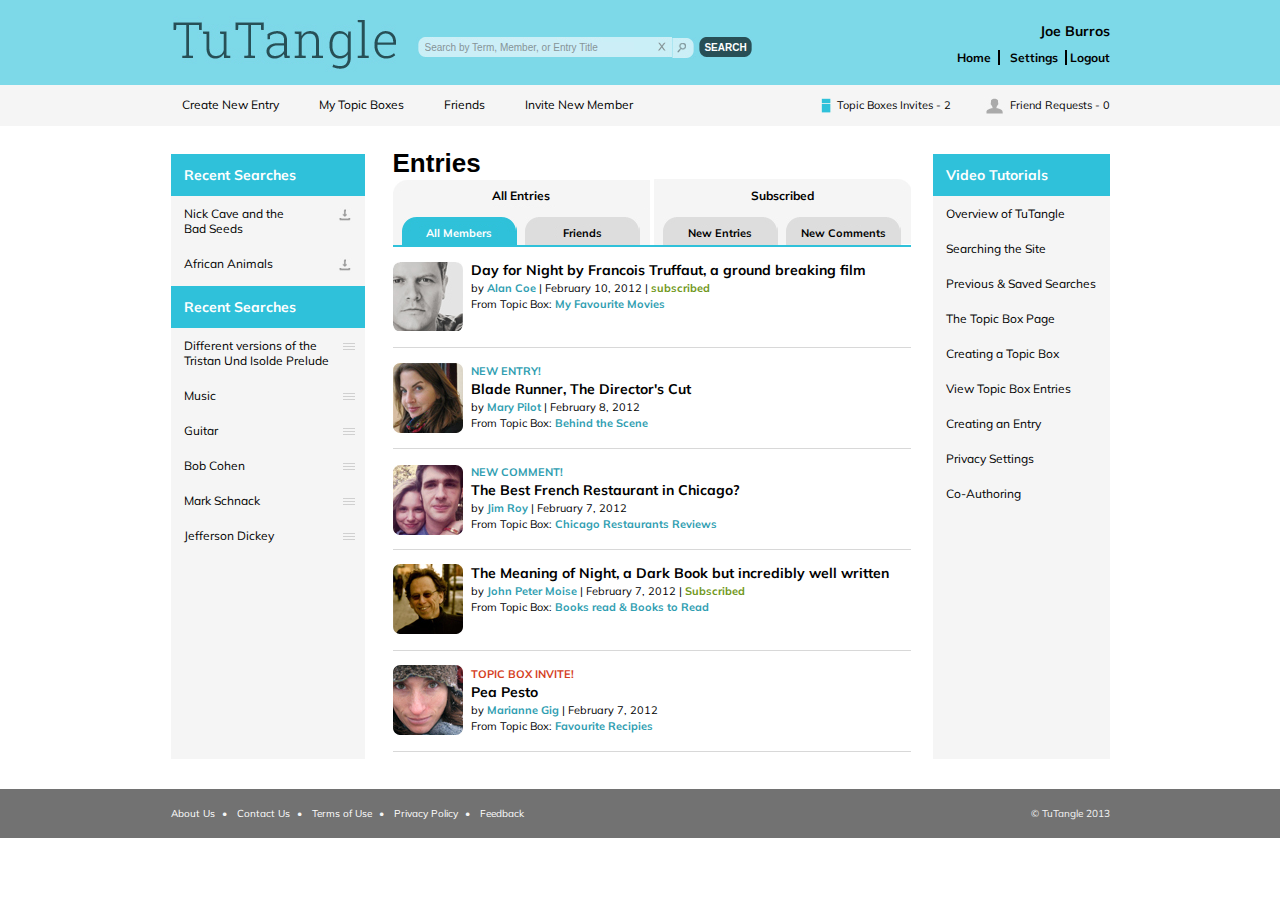
==== design/Design-Assignment-1-1A-home-search-responsive/index.html @ c2edb6c9 "design-assignment-responsive" ====
<!DOCTYPE html>
<html lang="en">

<head>
    <meta http-equiv="Content-Type" content="text/html; charset=utf-8">
    <meta name="viewport" content="width=device-width, initial-scale=1.0">
    <title>Tutangle</title>

    <link rel="stylesheet" href="./css/reset.css">
    <link rel="stylesheet" href="./css/layout.css">
    <link rel="stylesheet" href="./css/styles.css">
    <link rel="stylesheet" href="./css/media.css">
    <link href="https://fonts.googleapis.com/css2?family=Mulish:wght@500&display=swap" rel="stylesheet">
</head>

<body>
    <div class="whole-wrapper">
        <div class="header-wrapper">
            <div class="container clearfix">
                <div class="logo-wrapper float-left clearfix">
                    <div class="float-left">
                        <a href="#" title="TuTangle"><img src="https://szan71.github.io/Leapfrog-Assignments/design/TuTangle%20Homepage%20Design/images/TuTangle-logo.png" alt=""></a>
                    </div>
                    <div class="search-wrapper float-right">
                        <input type="text" value="Search by Term, Member, or Entry Title">
                        <span class="cross_button_clickable">
                          <a href=""><img src="https://szan71.github.io/Leapfrog-Assignments/design/TuTangle%20Homepage%20Design/images/cross_button.png" alt=""></a>
                      </span>
                        <span class="search_button_clickable">
                            <a href=""><img src="https://szan71.github.io/Leapfrog-Assignments/design/TuTangle%20Homepage%20Design/images/Search-icon.png" alt=""></a>
                        </span>

                        <button>SEARCH</button>
                    </div>
                </div>
                <div class="float-right user-nav-info">
                    <div class="username">
                        <h2>Joe Burros</h2>
                    </div>
                    <ul>
                        <li><a href="#" title="Home">Home</a></li>
                        <li><a href="#" title="Settings">Settings</a></li>
                        <li><a href="#" title="Logout">Logout</a></li>
                    </ul>
                </div>
            </div>
        </div>

        <div class="navbar">
            <div class="container clearfix">
                <ul class="user-options float-left">
                    <li><a href="#" title="Create New Entry">Create New Entry</a></li>
                    <li><a href="#" title="My Topic Boxes">My Topic Boxes</a></li>
                    <li><a href="#" title="Friends">Friends</a></li>
                    <li><a href="#" title="Invite New Member">Invite New Member</a></li>
                </ul>

                <ul class="float-right user-notification">
                    <li>
                        <img src="https://szan71.github.io/Leapfrog-Assignments/design/TuTangle%20Homepage%20Design/images/Topic-box.png" alt=""><span>Topic Boxes Invites - 2</span>
                    </li>
                    <li>
                        <img src="https://szan71.github.io/Leapfrog-Assignments/design/TuTangle%20Homepage%20Design/images/Friend-request.png" alt=""><span>Friend Requests - 0</span>
                    </li>
                </ul>
            </div>
        </div>

        <div class="body-wrapper container clearfix">
            <div class="float-left clearfix">
                <div class="sidebar float-left">
                    <div class="recent-search">
                        <div class="list-heading">
                            <h2>Recent Searches</h2>
                        </div>
                        <ul>
                            <li class="clearfix">
                                <span class="float-left"><a href="#" title="Nick Cave">Nick Cave and the <br>
                    Bad Seeds</a></span>
                                <span class="float-right">
                  <a href="#"><img src="https://szan71.github.io/Leapfrog-Assignments/design/TuTangle%20Homepage%20Design/images/download-icon.png" alt=""></a>
                </span>
                            </li>
                            <li class="clearfix">
                                <span class="float-left"><a href="#" title="African Animals">African Animals</a></span>
                                <span class="float-right">
                  <a href="#"><img src="https://szan71.github.io/Leapfrog-Assignments/design/TuTangle%20Homepage%20Design/images/download-icon.png" alt=""></a>
                </span>
                            </li>
                        </ul>
                        <div class="list-heading">
                            <div class="sidebar-container">
                                <h2>Recent Searches</h2>
                            </div>
                        </div>
                        <ul class="sidebar-container">
                            <li class="clearfix">
                                <span class="float-left">
                  <a href="#" title="Different Versions">Different versions of the Tristan Und Isolde Prelude</a>
                </span>
                                <span class="float-right">
                  <img src="https://szan71.github.io/Leapfrog-Assignments/design/TuTangle%20Homepage%20Design/images/indexer.png" alt="">
                </span>
                            </li>
                            <li class="clearfix">
                                <span class="float-left">
                  <a href="#" title="Music">Music</a>
                </span>
                                <span class="float-right">
                  <img src="https://szan71.github.io/Leapfrog-Assignments/design/TuTangle%20Homepage%20Design/images/indexer.png" alt="">
                </span>
                            </li>
                            <li class="clearfix">
                                <span class="float-left">
                  <a href="#" title="Guitar">Guitar</a>
                </span>
                                <span class="float-right">
                  <img src="https://szan71.github.io/Leapfrog-Assignments/design/TuTangle%20Homepage%20Design/images/indexer.png" alt="">
                </span>
                            </li>
                            <li class="clearfix">
                                <span class="float-left">
                  <a href="#" title="Bob Cohen">Bob Cohen</a>
                </span>
                                <span class="float-right">
                  <img src="https://szan71.github.io/Leapfrog-Assignments/design/TuTangle%20Homepage%20Design/images/indexer.png" alt="">
                </span>
                            </li>
                            <li class="clearfix">
                                <span class="float-left">
                  <a href="#" title="Mark Schnack">Mark Schnack</a>
                </span>
                                <span class="float-right">
                  <img src="https://szan71.github.io/Leapfrog-Assignments/design/TuTangle%20Homepage%20Design/images/indexer.png" alt="">
                </span>
                            </li>
                            <li class="clearfix">
                                <span class="float-left">
                  <a href="#" title="Jefferson Dickey">Jefferson Dickey</a>
                </span>
                                <span class="float-right">
                  <img src="https://szan71.github.io/Leapfrog-Assignments/design/TuTangle%20Homepage%20Design/images/indexer.png" alt="">
                </span>
                            </li>
                        </ul>
                    </div>
                </div>

                <div class="main-content float-right">
                    <h1>Entries</h1>
                    <div class="entries">
                        <div class="entries-nav clearfix">
                            <div class="left-nav entries-nav-items float-left">
                                <div class="heading">
                                    <h5>All Entries</h5>
                                </div>
                                <div class="nav-link-container clearfix">
                                    <div class="active nav-link float-left">
                                        <div><a href="#" title="All Members">All Members</a></div>
                                    </div>
                                    <div class="nav-link float-right">
                                        <div><a href="#" title="Friends">Friends</a></div>
                                    </div>
                                </div>
                            </div>
                            <div class="right-nav entries-nav-items float-right">
                                <div class="heading">
                                    <h5>Subscribed</h5>
                                </div>
                                <div class="nav-link-container clearfix">
                                    <div class="nav-link float-left">
                                        <div><a href="#" title="New Entries">New Entries</a></div>
                                    </div>
                                    <div class="nav-link float-right">
                                        <div><a href="#" title="New Comments">New Comments</a></div>
                                    </div>
                                </div>
                            </div>
                        </div>
                    </div>

                    <div class="posts">
                        <div class="post clearfix">
                            <div class="float-left">
                                <img src="https://szan71.github.io/Leapfrog-Assignments/design/TuTangle%20Homepage%20Design/images/Alan_Coe.png" alt="">
                            </div>
                            <div class="float-left">
                                <h2>
                                    <a href="#" title="Day for Night">
                              Day for Night by Francois Truffaut, a ground breaking film
                            </a>
                                </h2>
                                <p>
                                    by <a href="#" title="Alan Coe"><span class="blue link">Alan Coe</span></a> | February 10, 2012 | <span class="green">subscribed</span>
                                </p>
                                <p>
                                    From Topic Box:
                                    <a href="#" title="My Favourite Movies"><span class="blue link">My Favourite Movies</span></a>
                                </p>
                            </div>
                        </div>

                        <div class="post clearfix">
                            <div class="float-left">
                                <img src="https://szan71.github.io/Leapfrog-Assignments/design/TuTangle%20Homepage%20Design/images/Mary_Pilot.png" alt="">
                            </div>
                            <div class="float-left">
                                <p class="blue">NEW ENTRY!</p>
                                <h2>
                                    <a href="#" title="Blade Runner">
                              Blade Runner, The Director's Cut
                            </a>
                                </h2>
                                <p>
                                    by <a href="#" title="Mary Pilot"><span class="blue link">Mary Pilot</span></a> | February 8, 2012
                                </p>
                                <p>
                                    From Topic Box:
                                    <a href="#" title="Behind the scene"><span class="blue link">Behind the Scene</span></a>
                                </p>
                            </div>
                        </div>

                        <div class="post clearfix">
                            <div class="float-left">
                                <img src="https://szan71.github.io/Leapfrog-Assignments/design/TuTangle%20Homepage%20Design/images/Jim_Roy.png" alt="">
                            </div>
                            <div class="float-left">
                                <p class="blue">NEW COMMENT!</p>
                                <h2>
                                    <a href="#" title="The best french restaurant">
                              The Best French Restaurant in Chicago?
                            </a>
                                </h2>
                                <p>
                                    by <a href="#" title="Jim Roy"><span class="blue link">Jim Roy</span></a> | February 7, 2012
                                </p>
                                <p>
                                    From Topic Box:
                                    <a href="#" title="Chicago Restaurant Reviews"><span class="blue link">Chicago Restaurants
                                Reviews</span></a>
                                </p>
                            </div>
                        </div>

                        <div class="post clearfix">
                            <div class="float-left">
                                <img src="https://szan71.github.io/Leapfrog-Assignments/design/TuTangle%20Homepage%20Design/images/John-Peter-Moise.png" alt="">
                            </div>
                            <div class="float-left">
                                <h2>
                                    <a href="#" title="The meaning of night">
                              The Meaning of Night, a Dark Book but incredibly well
                              written
                            </a>
                                </h2>
                                <p>
                                    by <a href="#" title="John Peter Moise"><span class="blue link">John Peter Moise</span></a> | February 7, 2012 |
                                    <span class="green">Subscribed</span>
                                </p>
                                <p>
                                    From Topic Box:
                                    <a href="#" title="Books read and Books to read"><span class="blue link">Books read & Books to
                                Read</span></a>
                                </p>
                            </div>
                        </div>

                        <div class="post clearfix">
                            <div class="float-left">
                                <img src="https://szan71.github.io/Leapfrog-Assignments/design/TuTangle%20Homepage%20Design/images/Marianne_Gig.png" alt="">
                            </div>
                            <div class="float-left">
                                <p class="red">TOPIC BOX INVITE!</p>
                                <h2>
                                    <a href="#" title="Pea Pesto">
                              Pea Pesto
                            </a>
                                </h2>
                                <p>
                                    by <a href="#" title="Marianne Gig"><span class="blue link">Marianne Gig</span></a> | February 7, 2012
                                </p>
                                <p>
                                    From Topic Box:
                                    <a href="#" title="Favourite Recipies"><span class="blue link">Favourite Recipies</span></a>
                                </p>
                            </div>
                        </div>
                    </div>
                </div>
            </div>

            <div class="float-right">
                <div class="right-sidebar">
                    <div class="list-heading">
                        <h2>Video Tutorials</h2>
                    </div>
                    <ul>
                        <li><a href="#" title="Overview of TuTangle">Overview of TuTangle</a></li>
                        <li><a href="#" title="Searching the Site">Searching the Site</a></li>
                        <li><a href="#" title="Previous & Saved Searches">Previous & Saved Searches</a></li>
                        <li><a href="#" title="The Topic Box Page">The Topic Box Page</a></li>
                        <li><a href="#" title="Creating a Topic Box">Creating a Topic Box</a></li>
                        <li><a href="#" title="View Topic Box Entries">View Topic Box Entries</a></li>
                        <li><a href="#" title="Creating an Entry">Creating an Entry</a></li>
                        <li><a href="#" title="Privacy Settings">Privacy Settings</a></li>
                        <li><a href="#" title="Co-Authoring">Co-Authoring</a></li>
                    </ul>
                </div>
            </div>
        </div>

        <div class="footer">
            <div class="container clearfix">
                <div class="float-left">
                    <ul>
                        <li class='link'><a href="#" title="About Us">About Us</a><span class="dots">•</span></li>
                        <li class='link'><a href="#" title="Contact Us">Contact Us</a><span class="dots">•</span></li>
                        <li class='link'><a href="#" title="Terms of Use">Terms of Use</a><span class="dots">•</span></li>
                        <li class='link'><a href="#" title="Privacy Policy">Privacy Policy</a><span class="dots">•</span></li>
                        <li class='link'><a href="#" title="Feedback">Feedback</a></li>
                    </ul>
                </div>
                <div class="float-right">
                    &copy; TuTangle 2013
                </div>
            </div>
        </div>
    </div>
</body>

</html>
---- design/Design-Assignment-1-1A-home-search-responsive/css/layout.css ----
.whole-wrapper {
    min-width: 100%;
}

.container {
    width: 939px;
    margin: 0 auto;
}

.header-wrapper {
    width: 100%;
    height: 85px;
    background-color: #7dd9e8;
    padding: 0;
}

.body-wrapper {
    margin-top: 28px;
}

.sidebar {
    width: 194px;
    height: 605px;
    background-color: #f5f5f5;
}

.sidebar-container {
    width: 197px;
    margin: 0 auto;
}

.main-content {
    width: 518px;
    margin-left: 28px;
}

.right-container {
    width: 518px;
    margin-left: 28px;
}

.right-sidebar {
    height: 605px;
    width: 177px;
    background-color: #f5f5f5;
}

.footer {
    margin-top: 30px;
    background-color: #727272;
    color: #f5f5f5;
    padding: 18px 0px;
}
---- design/Design-Assignment-1-1A-home-search-responsive/css/styles.css ----
.logo-wrapper {
    width: 582px;
}

.logo-wrapper input {
    width: 262px;
    height: 12px;
    padding: 9px;
    border: none;
    background: url('../images/Search-box.png');
    background-repeat: no-repeat;
    background-position: center;
    color: #869497;
    font-size: 10px;
}

.logo-wrapper .search-wrapper {
    margin-top: 32px;
    position: relative;
}

.search_button_clickable {
    position: absolute;
    margin-left: -27px;
    margin-top: 4.5px;
}

.cross_button_clickable {
    position: absolute;
    left: 236px;
    bottom: 3px;
}

.search-wrapper button {
    width: 54px;
    height: 24px;
    font-weight: bold;
    border: none;
    font-size: 10px;
    /* padding: 10px; */
    color: white;
    background: url('https://szan71.github.io/Leapfrog-Assignments/design/TuTangle%20Homepage%20Design/images/Search-button.png');
    background-repeat: no-repeat;
    background-position: center;
}

.search-wrapper button:hover {
    cursor: pointer;
}

.user-nav-info {
    text-align: right;
    padding: 22px 0px;
    font-weight: bold;
    height: 45px;
}

.user-nav-info h4 {
    padding-bottom: 8px;
}

.user-nav-info p {
    margin-top: 4px;
    font-weight: bold;
}

.user-nav-info ul li {
    display: inline-block;
    border-right: 2px solid black;
    padding: 0px 7px;
}

.user-nav-info ul li:last-child {
    border: none;
    padding: 0;
}

.user-nav-info span:hover {
    cursor: pointer;
}

.username {
    padding-bottom: 10px;
}

.navbar {
    background: #f5f5f5;
    padding: 12px 0px;
}

.navbar ul li {
    display: inline-block;
}

.user-options li {
    margin-right: 26px;
    margin-left: 11px;
}

.user-options li:hover {
    cursor: pointer;
}

.navbar .user-notification {
    font-size: 11px;
}

.user-notification li {
    margin: 0;
}

.user-notification li:first-child {
    margin-right: 30px;
}

.user-notification img {
    margin-right: 5px;
    margin-bottom: -4px;
}

.user-notification span {
    position: relative;
    bottom: 2px;
}

.body-wrapper ul li {
    list-style: none;
    padding: 10px 13px;
}

.body-wrapper ul li:hover {
    cursor: pointer;
    background-color: #ffffff;
}

.sidebar li span:first-child {
    width: 152px;
}

.list-heading {
    color: #ffffff;
    background-color: #2fc1da;
    padding: 12px 0px;
}

.list-heading h2 {
    font-size: 14px;
    margin-left: 13px;
}

.right-sidebar li {
    padding: 12px 0px;
}

.right-container .entries {
    margin-top: 6px;
}

.entries-nav {
    width: 100%;
    border-bottom: 2px solid #2fc1da;
}

.entries-nav-items {
    position: relative;
}

.entries-nav-items .heading {
    text-align: center;
    margin-top: 9px;
}

.left-nav {
    width: 257px;
    height: 66px;
    background: url('https://szan71.github.io/Leapfrog-Assignments/design/TuTangle%20Homepage%20Design/images/round-corner-left.png');
}

.right-nav {
    width: 257px;
    height: 66px;
    background: url('https://szan71.github.io/Leapfrog-Assignments/design/TuTangle%20Homepage%20Design/images/round-corner-right.png');
}

.nav-link-container {
    width: 238px;
    height: 28px;
    position: absolute;
    bottom: 0;
    left: 9px;
}

.nav-link {
    width: 115px;
    height: 28px;
    background: url('https://szan71.github.io/Leapfrog-Assignments/design/TuTangle%20Homepage%20Design/images/button_grey.png');
    font-weight: bold;
    position: relative;
}

.nav-link:hover {
    cursor: pointer;
    color: white;
    background: url('https://szan71.github.io/Leapfrog-Assignments/design/TuTangle%20Homepage%20Design/images/button_blue.png');
}

.nav-link-container .active {
    background: url('https://szan71.github.io/Leapfrog-Assignments/design/TuTangle%20Homepage%20Design/images/button_blue.png');
    color: #ffffff;
}

.nav-link-container a {
    color: #000000;
    text-decoration: none;
}

.nav-link-container .active a {
    color: #ffffff;
    text-decoration: none;
}

.nav-link div {
    margin-top: 9px;
    text-align: center;
    font-size: 11px;
}

.post {
    width: 100%;
    height: 72px;
    padding: 14px 0px;
    border-bottom: 1px solid #d8d8d8;
}

.post a {
    text-decoration: none;
    color: #000000;
}

.post a:hover {
    border-bottom: 1px solid #000000;
}

.post div:first-child {
    margin-right: 8px;
}

.post p {
    font-size: 11px;
    margin: 2px 0px;
}

.post h2:hover {
    cursor: pointer;
}

.footer {
    font-size: 10px;
}

.footer ul li {
    display: inline-block;
}

.dots {
    margin: 0px 7px;
}

.footer a {
    color: #ffffff;
}

.footer a:hover {
    border-bottom: 1px solid #ffffff;
}
---- design/Design-Assignment-1-1A-home-search-responsive/css/media.css ----
@media only screen and (min-width:480px) and (max-width:769px) {
    .whole-wrapper {
        width: 100%;
    }
    .container {
        width: 100%;
        margin: 0px auto;
    }
    .search-wrapper {
        display: none;
    }
    .logo-wrapper {
        padding-left: 10px;
        width: 230px;
    }
    .username {
        display: none;
    }
    .user-nav-info ul {
        display: none;
    }
    .user-nav-info {
        background: url('../images/hamburger-icon.svg');
        background-size: 50px;
        background-repeat: no-repeat;
        background-position: center;
        width: 50px;
        height: 50px;
        padding: 15px;
        cursor: pointer;
    }
    .user-options li {
        margin-right: 20px;
        margin-left: 11px;
    }
    .navbar .user-notification {
        padding: 10px 0px 0px 10px;
        float: left;
    }
    body {
        width: 100%;
    }
    .sidebar {
        display: none;
    }
    .main-content {
        padding-top: 15px;
        padding-left: 15px;
        width: 100%;
        align-content: center;
    }
    .right-sidebar {
        display: none;
    }
    .left-nav {
        width: 49.5%;
    }
    .right-nav {
        width: 49.5%;
    }
    .footer {
        padding: 18px 18px 18px 18px;
    }
    .nav-link-container {
        left: 0px;
    }
}

@media only screen and (min-width:769px) and (max-width:992px) {
    .whole-wrapper {
        width: 100%;
    }
    .container {
        width: 100%;
        margin: 0px auto;
    }
    .logo-wrapper img {
        padding-left: 10px;
    }
    .right-sidebar {
        display: none;
    }
    .sidebar {
        margin-top: 10px;
    }
    .main-content {
        padding-top: 10px;
    }
    .user-nav-info {
        padding-right: 10px;
    }
    button {
        display: none;
    }
    .logo-wrapper input {
        margin-right: 40px;
    }
    .search_button_clickable {
        display: none;
    }
    .cross_button_clickable {
        display: none;
    }
    .navbar .user-notification {
        font-size: 10px;
    }
    .footer {
        padding: 18px 18px 18px 18px;
    }
    .user-notification span {
        margin-right: 10px;
    }
}
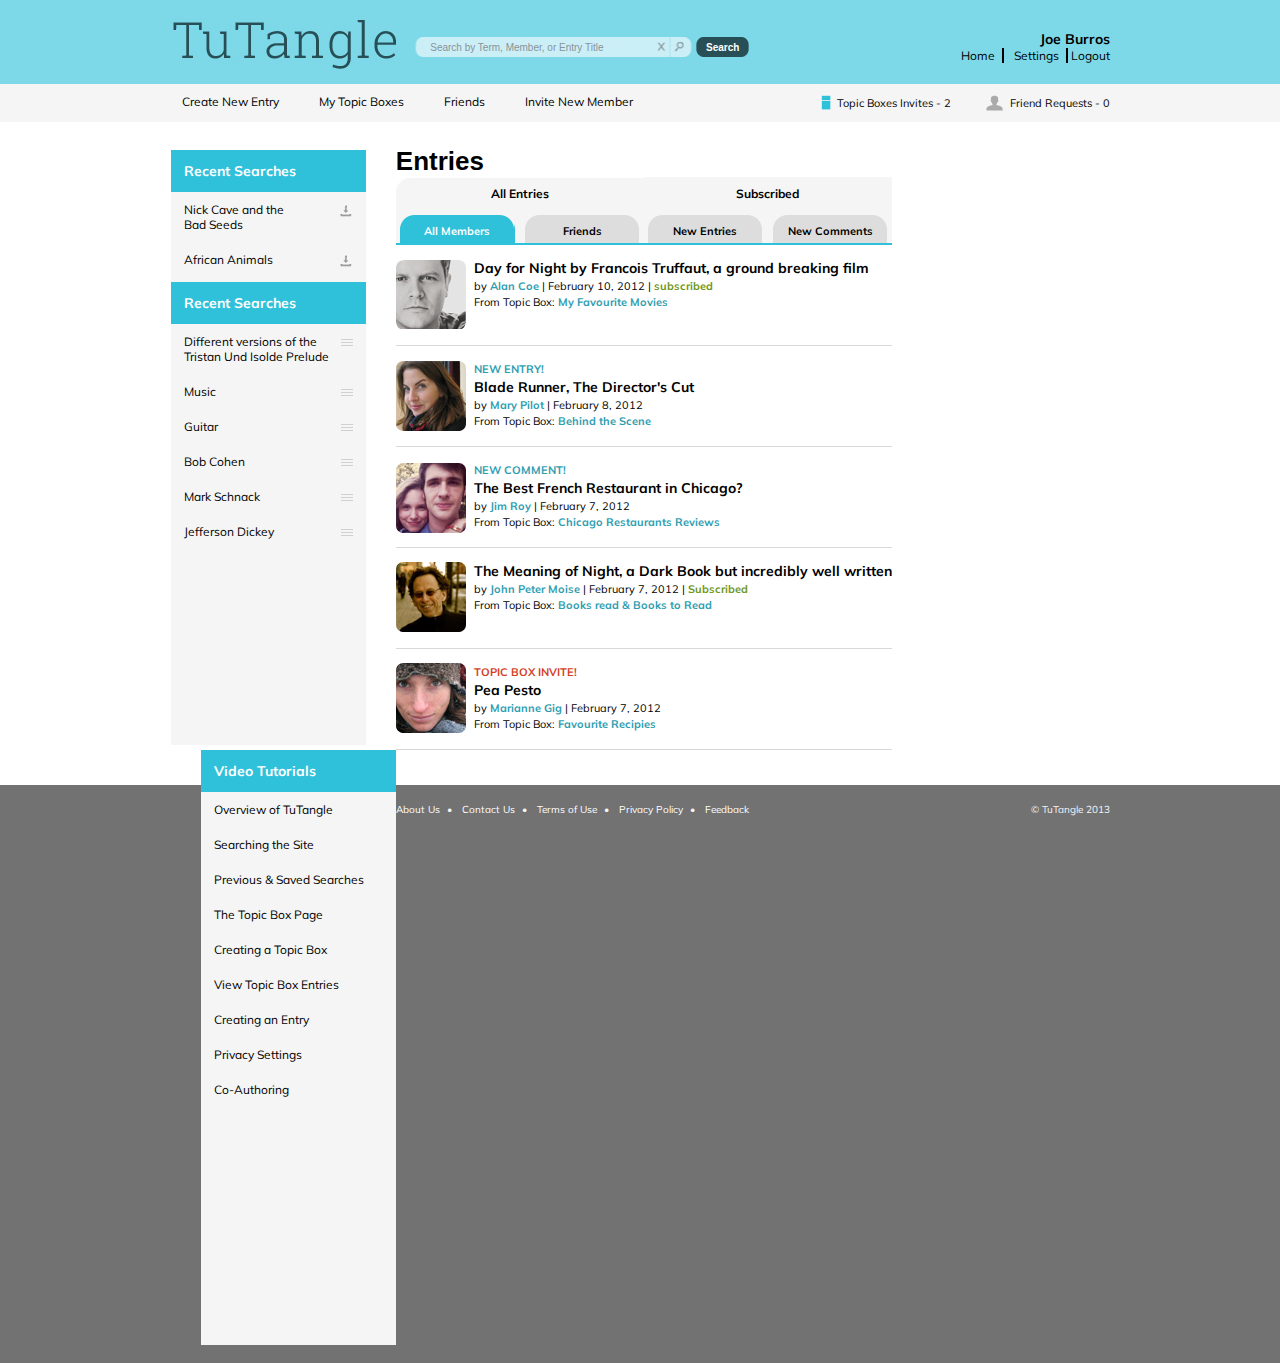
==== commit 08fc945f: "minor changes" ====
--- a/design/Design-Assignment-1-1A-home-search-responsive/index.html
+++ b/design/Design-Assignment-1-1A-home-search-responsive/index.html
@@ -2,90 +2,85 @@
 <html lang="en">
 
 <head>
-    <meta http-equiv="Content-Type" content="text/html; charset=utf-8">
+    <meta charset="UTF-8">
+    <meta http-equiv="X-UA-Compatible" content="IE=edge">
     <meta name="viewport" content="width=device-width, initial-scale=1.0">
-    <title>Tutangle</title>
-
-    <link rel="stylesheet" href="./css/reset.css">
-    <link rel="stylesheet" href="./css/layout.css">
-    <link rel="stylesheet" href="./css/styles.css">
-    <link rel="stylesheet" href="./css/media.css">
+    <link rel="stylesheet" href="./styles/reset.css">
+    <link rel="stylesheet" href="./styles/layout.css">
+    <link rel="stylesheet" href="./styles/style.css">
+    <link rel="stylesheet" href="./styles/media.css">
     <link href="https://fonts.googleapis.com/css2?family=Mulish:wght@500&display=swap" rel="stylesheet">
+    <title>TuTangle Homepage Design</title>
 </head>
 
 <body>
     <div class="whole-wrapper">
-        <div class="header-wrapper">
-            <div class="container clearfix">
-                <div class="logo-wrapper float-left clearfix">
-                    <div class="float-left">
-                        <a href="#" title="TuTangle"><img src="https://szan71.github.io/Leapfrog-Assignments/design/TuTangle%20Homepage%20Design/images/TuTangle-logo.png" alt=""></a>
-                    </div>
-                    <div class="search-wrapper float-right">
+
+        <!-- Header section -->
+        <div class="header">
+            <div class="container">
+                <div class="header-top">
+                    <div class="logo-wrapper float-left">
+                        <img src="./images/TuTangle-logo.png">
+                    </div>
+                    <div class="search-wrapper float-left">
                         <input type="text" value="Search by Term, Member, or Entry Title">
-                        <span class="cross_button_clickable">
-                          <a href=""><img src="https://szan71.github.io/Leapfrog-Assignments/design/TuTangle%20Homepage%20Design/images/cross_button.png" alt=""></a>
-                      </span>
-                        <span class="search_button_clickable">
-                            <a href=""><img src="https://szan71.github.io/Leapfrog-Assignments/design/TuTangle%20Homepage%20Design/images/Search-icon.png" alt=""></a>
-                        </span>
-
-                        <button>SEARCH</button>
-                    </div>
-                </div>
-                <div class="float-right user-nav-info">
-                    <div class="username">
-                        <h2>Joe Burros</h2>
-                    </div>
-                    <ul>
-                        <li><a href="#" title="Home">Home</a></li>
-                        <li><a href="#" title="Settings">Settings</a></li>
-                        <li><a href="#" title="Logout">Logout</a></li>
+                        <button>Search</button>
+                    </div>
+                    <div class="user-nav float-right">
+                        <div class="username">
+                            <h2>Joe Burros</h2>
+                        </div>
+                        <ul>
+                            <li><a href="#" title="Home">Home</a></li>
+                            <li><a href="#" title="Settings">Settings</a></li>
+                            <li><a href="#" title="Logout">Logout</a></li>
+                        </ul>
+                    </div>
+                </div>
+            </div>
+            <div class="navbar">
+                <div class="container">
+                    <ul class="nav-items float-left">
+                        <li><a href="#" title="Create New Entry">Create New Entry</a></li>
+                        <li><a href="#" title="My Topic Boxes">My Topic Boxes</a></li>
+                        <li><a href="#" title="Friends">Friends</a></li>
+                        <li><a href="#" title="Invite New Member">Invite New Member</a></li>
                     </ul>
+                    <ul class="float-right user-notification">
+                        <li>
+                            <img src="./images/Topic-box.png" alt=""><span>Topic Boxes Invites - 2</span>
+                        </li>
+                        <li>
+                            <img src="./images/Friend-request.png" alt=""><span>Friend Requests - 0</span>
+                        </li>
+                    </ul>
                 </div>
             </div>
         </div>
 
-        <div class="navbar">
-            <div class="container clearfix">
-                <ul class="user-options float-left">
-                    <li><a href="#" title="Create New Entry">Create New Entry</a></li>
-                    <li><a href="#" title="My Topic Boxes">My Topic Boxes</a></li>
-                    <li><a href="#" title="Friends">Friends</a></li>
-                    <li><a href="#" title="Invite New Member">Invite New Member</a></li>
-                </ul>
-
-                <ul class="float-right user-notification">
-                    <li>
-                        <img src="https://szan71.github.io/Leapfrog-Assignments/design/TuTangle%20Homepage%20Design/images/Topic-box.png" alt=""><span>Topic Boxes Invites - 2</span>
-                    </li>
-                    <li>
-                        <img src="https://szan71.github.io/Leapfrog-Assignments/design/TuTangle%20Homepage%20Design/images/Friend-request.png" alt=""><span>Friend Requests - 0</span>
-                    </li>
-                </ul>
-            </div>
-        </div>
-
-        <div class="body-wrapper container clearfix">
-            <div class="float-left clearfix">
-                <div class="sidebar float-left">
-                    <div class="recent-search">
+        <!-- Main wrapper -->
+        <div class="main-wrapper container">
+
+            <!-- left sidebar -->
+            <div class="content float-left">
+                <div class="left-sidebar">
+                    <div class="rescent-search">
                         <div class="list-heading">
                             <h2>Recent Searches</h2>
                         </div>
                         <ul>
                             <li class="clearfix">
-                                <span class="float-left"><a href="#" title="Nick Cave">Nick Cave and the <br>
-                    Bad Seeds</a></span>
-                                <span class="float-right">
-                  <a href="#"><img src="https://szan71.github.io/Leapfrog-Assignments/design/TuTangle%20Homepage%20Design/images/download-icon.png" alt=""></a>
-                </span>
+                                <span class="float-left"><a href="#" title="Nick Cave">Nick Cave and the <br>Bad Seeds</a></span>
+                                <span class="float-right">
+                                <a href="#"><img src="./images/download-icon.png" alt=""></a>
+                             </span>
                             </li>
                             <li class="clearfix">
                                 <span class="float-left"><a href="#" title="African Animals">African Animals</a></span>
                                 <span class="float-right">
-                  <a href="#"><img src="https://szan71.github.io/Leapfrog-Assignments/design/TuTangle%20Homepage%20Design/images/download-icon.png" alt=""></a>
-                </span>
+                                <a href="#"><img src="./images/download-icon.png" alt=""></a>
+                            </span>
                             </li>
                         </ul>
                         <div class="list-heading">
@@ -96,57 +91,60 @@
                         <ul class="sidebar-container">
                             <li class="clearfix">
                                 <span class="float-left">
-                  <a href="#" title="Different Versions">Different versions of the Tristan Und Isolde Prelude</a>
-                </span>
-                                <span class="float-right">
-                  <img src="https://szan71.github.io/Leapfrog-Assignments/design/TuTangle%20Homepage%20Design/images/indexer.png" alt="">
-                </span>
-                            </li>
-                            <li class="clearfix">
-                                <span class="float-left">
-                  <a href="#" title="Music">Music</a>
-                </span>
-                                <span class="float-right">
-                  <img src="https://szan71.github.io/Leapfrog-Assignments/design/TuTangle%20Homepage%20Design/images/indexer.png" alt="">
-                </span>
-                            </li>
-                            <li class="clearfix">
-                                <span class="float-left">
-                  <a href="#" title="Guitar">Guitar</a>
-                </span>
-                                <span class="float-right">
-                  <img src="https://szan71.github.io/Leapfrog-Assignments/design/TuTangle%20Homepage%20Design/images/indexer.png" alt="">
-                </span>
-                            </li>
-                            <li class="clearfix">
-                                <span class="float-left">
-                  <a href="#" title="Bob Cohen">Bob Cohen</a>
-                </span>
-                                <span class="float-right">
-                  <img src="https://szan71.github.io/Leapfrog-Assignments/design/TuTangle%20Homepage%20Design/images/indexer.png" alt="">
-                </span>
-                            </li>
-                            <li class="clearfix">
-                                <span class="float-left">
-                  <a href="#" title="Mark Schnack">Mark Schnack</a>
-                </span>
-                                <span class="float-right">
-                  <img src="https://szan71.github.io/Leapfrog-Assignments/design/TuTangle%20Homepage%20Design/images/indexer.png" alt="">
-                </span>
-                            </li>
-                            <li class="clearfix">
-                                <span class="float-left">
-                  <a href="#" title="Jefferson Dickey">Jefferson Dickey</a>
-                </span>
-                                <span class="float-right">
-                  <img src="https://szan71.github.io/Leapfrog-Assignments/design/TuTangle%20Homepage%20Design/images/indexer.png" alt="">
-                </span>
+                                  <a href="#" title="Different Versions">Different versions of the Tristan Und Isolde Prelude</a>
+                                </span>
+                                <span class="float-right">
+                                  <img src="https://szan71.github.io/Leapfrog-Assignments/design/TuTangle%20Homepage%20Design/images/indexer.png" alt="">
+                                </span>
+                            </li>
+                            <li class="clearfix">
+                                <span class="float-left">
+                                  <a href="#" title="Music">Music</a>
+                                </span>
+                                <span class="float-right">
+                                  <img src="https://szan71.github.io/Leapfrog-Assignments/design/TuTangle%20Homepage%20Design/images/indexer.png" alt="">
+                                </span>
+                            </li>
+                            <li class="clearfix">
+                                <span class="float-left">
+                                    <a href="#" title="Guitar">Guitar</a>
+                                </span>
+                                <span class="float-right">
+                                  <img src="https://szan71.github.io/Leapfrog-Assignments/design/TuTangle%20Homepage%20Design/images/indexer.png" alt="">
+                                </span>
+                            </li>
+                            <li class="clearfix">
+                                <span class="float-left">
+                                  <a href="#" title="Bob Cohen">Bob Cohen</a>
+                                </span>
+                                <span class="float-right">
+                                  <img src="https://szan71.github.io/Leapfrog-Assignments/design/TuTangle%20Homepage%20Design/images/indexer.png" alt="">
+                                </span>
+                            </li>
+                            <li class="clearfix">
+                                <span class="float-left">
+                                  <a href="#" title="Mark Schnack">Mark Schnack</a>
+                                </span>
+                                <span class="float-right">
+                                  <img src="https://szan71.github.io/Leapfrog-Assignments/design/TuTangle%20Homepage%20Design/images/indexer.png" alt="">
+                                </span>
+                            </li>
+                            <li class="clearfix">
+                                <span class="float-left">
+                                  <a href="#" title="Jefferson Dickey">Jefferson Dickey</a>
+                                </span>
+                                <span class="float-right">
+                                  <img src="https://szan71.github.io/Leapfrog-Assignments/design/TuTangle%20Homepage%20Design/images/indexer.png" alt="">
+                                </span>
                             </li>
                         </ul>
                     </div>
                 </div>
-
-                <div class="main-content float-right">
+            </div>
+
+            <!-- mid-content -->
+            <div class="article float-left">
+                <div class="mid-content">
                     <h1>Entries</h1>
                     <div class="entries">
                         <div class="entries-nav clearfix">
@@ -191,107 +189,109 @@
                             </a>
                                 </h2>
                                 <p>
-                                    by <a href="#" title="Alan Coe"><span class="blue link">Alan Coe</span></a> | February 10, 2012 | <span class="green">subscribed</span>
+                                    by <a href="#" title="Alan Coe"><span class="blue">Alan Coe</span></a> | February 10, 2012 | <span class="green">subscribed</span>
                                 </p>
                                 <p>
                                     From Topic Box:
-                                    <a href="#" title="My Favourite Movies"><span class="blue link">My Favourite Movies</span></a>
+                                    <a href="#" title="My Favourite Movies"><span class="blue">My Favourite Movies</span></a>
                                 </p>
                             </div>
                         </div>
-
-                        <div class="post clearfix">
-                            <div class="float-left">
-                                <img src="https://szan71.github.io/Leapfrog-Assignments/design/TuTangle%20Homepage%20Design/images/Mary_Pilot.png" alt="">
-                            </div>
-                            <div class="float-left">
-                                <p class="blue">NEW ENTRY!</p>
-                                <h2>
-                                    <a href="#" title="Blade Runner">
-                              Blade Runner, The Director's Cut
-                            </a>
-                                </h2>
-                                <p>
-                                    by <a href="#" title="Mary Pilot"><span class="blue link">Mary Pilot</span></a> | February 8, 2012
-                                </p>
-                                <p>
-                                    From Topic Box:
-                                    <a href="#" title="Behind the scene"><span class="blue link">Behind the Scene</span></a>
-                                </p>
-                            </div>
-                        </div>
-
-                        <div class="post clearfix">
-                            <div class="float-left">
-                                <img src="https://szan71.github.io/Leapfrog-Assignments/design/TuTangle%20Homepage%20Design/images/Jim_Roy.png" alt="">
-                            </div>
-                            <div class="float-left">
-                                <p class="blue">NEW COMMENT!</p>
-                                <h2>
-                                    <a href="#" title="The best french restaurant">
-                              The Best French Restaurant in Chicago?
-                            </a>
-                                </h2>
-                                <p>
-                                    by <a href="#" title="Jim Roy"><span class="blue link">Jim Roy</span></a> | February 7, 2012
-                                </p>
-                                <p>
-                                    From Topic Box:
-                                    <a href="#" title="Chicago Restaurant Reviews"><span class="blue link">Chicago Restaurants
-                                Reviews</span></a>
-                                </p>
-                            </div>
-                        </div>
-
-                        <div class="post clearfix">
-                            <div class="float-left">
-                                <img src="https://szan71.github.io/Leapfrog-Assignments/design/TuTangle%20Homepage%20Design/images/John-Peter-Moise.png" alt="">
-                            </div>
-                            <div class="float-left">
-                                <h2>
-                                    <a href="#" title="The meaning of night">
-                              The Meaning of Night, a Dark Book but incredibly well
-                              written
-                            </a>
-                                </h2>
-                                <p>
-                                    by <a href="#" title="John Peter Moise"><span class="blue link">John Peter Moise</span></a> | February 7, 2012 |
-                                    <span class="green">Subscribed</span>
-                                </p>
-                                <p>
-                                    From Topic Box:
-                                    <a href="#" title="Books read and Books to read"><span class="blue link">Books read & Books to
-                                Read</span></a>
-                                </p>
-                            </div>
-                        </div>
-
-                        <div class="post clearfix">
-                            <div class="float-left">
-                                <img src="https://szan71.github.io/Leapfrog-Assignments/design/TuTangle%20Homepage%20Design/images/Marianne_Gig.png" alt="">
-                            </div>
-                            <div class="float-left">
-                                <p class="red">TOPIC BOX INVITE!</p>
-                                <h2>
-                                    <a href="#" title="Pea Pesto">
-                              Pea Pesto
-                            </a>
-                                </h2>
-                                <p>
-                                    by <a href="#" title="Marianne Gig"><span class="blue link">Marianne Gig</span></a> | February 7, 2012
-                                </p>
-                                <p>
-                                    From Topic Box:
-                                    <a href="#" title="Favourite Recipies"><span class="blue link">Favourite Recipies</span></a>
-                                </p>
-                            </div>
-                        </div>
-                    </div>
-                </div>
-            </div>
-
-            <div class="float-right">
-                <div class="right-sidebar">
+                    </div>
+
+                    <div class="post clearfix">
+                        <div class="float-left">
+                            <img src="https://szan71.github.io/Leapfrog-Assignments/design/TuTangle%20Homepage%20Design/images/Mary_Pilot.png" alt="">
+                        </div>
+                        <div class="float-left">
+                            <p class="blue">NEW ENTRY!</p>
+                            <h2>
+                                <a href="#" title="Blade Runner">
+                          Blade Runner, The Director's Cut
+                        </a>
+                            </h2>
+                            <p>
+                                by <a href="#" title="Mary Pilot"><span class="blue">Mary Pilot</span></a> | February 8, 2012
+                            </p>
+                            <p>
+                                From Topic Box:
+                                <a href="#" title="Behind the scene"><span class="blue">Behind the Scene</span></a>
+                            </p>
+                        </div>
+                    </div>
+
+                    <div class="post clearfix">
+                        <div class="float-left">
+                            <img src="https://szan71.github.io/Leapfrog-Assignments/design/TuTangle%20Homepage%20Design/images/Jim_Roy.png" alt="">
+                        </div>
+                        <div class="float-left">
+                            <p class="blue">NEW COMMENT!</p>
+                            <h2>
+                                <a href="#" title="The best french restaurant">
+                          The Best French Restaurant in Chicago?
+                        </a>
+                            </h2>
+                            <p>
+                                by <a href="#" title="Jim Roy"><span class="blue">Jim Roy</span></a> | February 7, 2012
+                            </p>
+                            <p>
+                                From Topic Box:
+                                <a href="#" title="Chicago Restaurant Reviews"><span class="blue">Chicago Restaurants
+                            Reviews</span></a>
+                            </p>
+                        </div>
+                    </div>
+
+                    <div class="post clearfix">
+                        <div class="float-left">
+                            <img src="https://szan71.github.io/Leapfrog-Assignments/design/TuTangle%20Homepage%20Design/images/John-Peter-Moise.png" alt="">
+                        </div>
+                        <div class="float-left">
+                            <h2>
+                                <a href="#" title="The meaning of night">
+                          The Meaning of Night, a Dark Book but incredibly well
+                          written
+                        </a>
+                            </h2>
+                            <p>
+                                by <a href="#" title="John Peter Moise"><span class="blue">John Peter Moise</span></a> | February 7, 2012 |
+                                <span class="green">Subscribed</span>
+                            </p>
+                            <p>
+                                From Topic Box:
+                                <a href="#" title="Books read and Books to read"><span class="blue">Books read & Books to
+                            Read</span></a>
+                            </p>
+                        </div>
+                    </div>
+
+                    <div class="post clearfix">
+                        <div class="float-left">
+                            <img src="https://szan71.github.io/Leapfrog-Assignments/design/TuTangle%20Homepage%20Design/images/Marianne_Gig.png" alt="">
+                        </div>
+                        <div class="float-left">
+                            <p class="red">TOPIC BOX INVITE!</p>
+                            <h2>
+                                <a href="#" title="Pea Pesto">
+                          Pea Pesto
+                        </a>
+                            </h2>
+                            <p>
+                                by <a href="#" title="Marianne Gig"><span class="blue">Marianne Gig</span></a> | February 7, 2012
+                            </p>
+                            <p>
+                                From Topic Box:
+                                <a href="#" title="Favourite Recipies"><span class="blue">Favourite Recipies</span></a>
+                            </p>
+                        </div>
+                    </div>
+
+                </div>
+            </div>
+
+            <!-- right-sidebar -->
+            <div class="content float-left">
+                <div class="right-sidebar float-right">
                     <div class="list-heading">
                         <h2>Video Tutorials</h2>
                     </div>
@@ -308,8 +308,11 @@
                     </ul>
                 </div>
             </div>
+
+
         </div>
 
+        <!-- Footer section -->
         <div class="footer">
             <div class="container clearfix">
                 <div class="float-left">
@@ -326,7 +329,10 @@
                 </div>
             </div>
         </div>
+
+
     </div>
+
 </body>
 
 </html>--- a/design/Design-Assignment-1-1A-home-search-responsive/styles/layout.css
+++ b/design/Design-Assignment-1-1A-home-search-responsive/styles/layout.css
@@ -0,0 +1,126 @@
+.whole-wrapper {
+    width: 100%;
+    min-width: 1008px;
+}
+
+.header {
+    background-color: #7dd9e8;
+}
+
+.container {
+    width: 939px;
+    margin: 0 auto;
+}
+
+.header-top {
+    /* height: 85px; */
+    padding-bottom: 85px;
+}
+
+.container {
+    width: 939px;
+    margin: 0 auto;
+}
+
+.header-bottom {
+    width: 100%;
+}
+
+.navbar {
+    width: 100%;
+    background: #f5f5f5;
+    float: left;
+    padding-bottom: 7px;
+    margin-top: -4px;
+}
+
+.main-wrapper {
+    /* height: 605px; */
+    padding-bottom: 605px;
+    margin-top: 65px;
+}
+
+.footer {
+    margin-top: 30px;
+    background-color: #727272;
+    color: #f5f5f5;
+    padding: 18px 0px;
+}
+
+@media screen and (max-width: 1002px) {
+    .header {
+        position: relative;
+    }
+    .search-wrapper {
+        display: none;
+    }
+    .user-nav {
+        width: 10%;
+        position: absolute;
+        background: url(../images/hamburger-icon.svg);
+        background-size: 50px;
+        background-repeat: no-repeat;
+        height: 25px;
+        margin: 16px -34px 0px 0px;
+        left: 270px;
+    }
+    .user-nav h2 {
+        display: none;
+    }
+    .user-nav ul {
+        display: none;
+    }
+    .content .left-sidebar {
+        display: none;
+    }
+    .content {
+        margin-left: 225px;
+    }
+    .article .mid-content {
+        width: 140%;
+    }
+    /* .left-nav {
+        width: 36%;
+    } */
+}
+
+@media screen and (max-width: 400px) {
+    .container {
+        margin: 0px auto;
+    }
+    .logo-wrapper {
+        padding-left: 280px;
+    }
+    .content {
+        display: none;
+    }
+    .user-nav {
+        width: 10%;
+        background: url(../images/hamburger-icon.svg);
+        background-size: 50px;
+        background-repeat: no-repeat;
+        height: 25px;
+        margin: 20px 134px -6px 70px;
+        left: 495px;
+        margin-left: 55px;
+    }
+    .user-nav h2 {
+        display: none;
+    }
+    .user-nav ul {
+        display: none;
+    }
+    .article {
+        width: 100%;
+    }
+    .article .mid-content {
+        padding-top: 30px;
+        width: 98%;
+    }
+    .user-notification {
+        float: none;
+    }
+    .navbar {
+        display: none;
+    }
+}--- a/design/Design-Assignment-1-1A-home-search-responsive/styles/style.css
+++ b/design/Design-Assignment-1-1A-home-search-responsive/styles/style.css
@@ -0,0 +1,267 @@
+.logo-wrapper {
+    width: 25%;
+}
+
+.search-wrapper {
+    width: 52%;
+    padding-top: 32px;
+    padding-left: 10px;
+}
+
+.search-wrapper input {
+    width: 262px;
+    height: 30px;
+    border: none;
+    background: url('../images/Search-box.png');
+    background-repeat: no-repeat;
+    background-position: center;
+    color: #869497;
+    padding-left: 15px;
+    font-size: 10px;
+}
+
+.search-wrapper button {
+    width: 55px;
+    height: 24px;
+    font-weight: bold;
+    border: none;
+    font-size: 10px;
+    color: white;
+    background: url(../images/Search-button.png);
+    background-repeat: no-repeat;
+    background-position: center;
+}
+
+.user-nav {
+    width: 20%
+}
+
+.user-nav {
+    text-align: right;
+    padding-top: 30px;
+}
+
+.user-nav ul li {
+    display: inline-block;
+    border-right: 2px solid black;
+    padding: 0px 7px;
+}
+
+.user-nav ul li:last-child {
+    border: none;
+    padding: 0;
+}
+
+.navbar ul li {
+    display: inline-block;
+}
+
+.nav-items li {
+    margin-right: 26px;
+    margin-left: 11px;
+    padding-top: 10px;
+}
+
+.navbar .user-notification {
+    font-size: 11px;
+    margin-top: 10px;
+}
+
+.user-notification li {
+    margin: 0;
+}
+
+.user-notification li:first-child {
+    margin-right: 30px;
+}
+
+.user-notification img {
+    margin-right: 5px;
+}
+
+.user-notification span {
+    position: relative;
+    bottom: 5px;
+}
+
+.content {
+    width: 24%;
+}
+
+.left-sidebar {
+    width: 195px;
+    background-color: #f5f5f5;
+    padding-bottom: 196px;
+}
+
+.left-sidebar li span:first-child {
+    width: 152px;
+}
+
+.list-heading {
+    color: #ffffff;
+    background-color: #2fc1da;
+    padding: 12px 0px;
+}
+
+.list-heading h2 {
+    font-size: 14px;
+    margin-left: 13px;
+}
+
+.mid-content {
+    padding-top: 2px
+}
+
+
+/* .article {
+    width: 52%;
+} */
+
+.entries-nav {
+    width: 100%;
+    border-bottom: 2px solid #2fc1da;
+}
+
+.entries-nav-items {
+    position: relative;
+}
+
+.entries-nav-items .heading {
+    text-align: center;
+    margin-top: 9px;
+}
+
+.left-nav {
+    width: 50%;
+    height: 66px;
+    background: url('https://szan71.github.io/Leapfrog-Assignments/design/TuTangle%20Homepage%20Design/images/round-corner-left.png');
+}
+
+.right-nav {
+    width: 50%;
+    height: 66px;
+    background: url('https://szan71.github.io/Leapfrog-Assignments/design/TuTangle%20Homepage%20Design/images/round-corner-right.png');
+}
+
+.nav-link-container {
+    width: 97%;
+    height: 28px;
+    position: absolute;
+    bottom: 0;
+    left: 4px;
+}
+
+.nav-link {
+    width: 115px;
+    height: 28px;
+    background: url('https://szan71.github.io/Leapfrog-Assignments/design/TuTangle%20Homepage%20Design/images/button_grey.png');
+    font-weight: bold;
+    position: relative;
+    background-repeat: no-repeat;
+}
+
+.nav-link:hover {
+    cursor: pointer;
+    color: white;
+    background: url('https://szan71.github.io/Leapfrog-Assignments/design/TuTangle%20Homepage%20Design/images/button_blue.png');
+    background-repeat: no-repeat;
+}
+
+.nav-link-container .active {
+    background: url('https://szan71.github.io/Leapfrog-Assignments/design/TuTangle%20Homepage%20Design/images/button_blue.png');
+    color: #ffffff;
+}
+
+.nav-link-container a {
+    color: #000000;
+    text-decoration: none;
+}
+
+.nav-link-container .active a {
+    color: #ffffff;
+    text-decoration: none;
+}
+
+.nav-link div {
+    margin-top: 9px;
+    text-align: center;
+    font-size: 11px;
+}
+
+.right-sidebar {
+    width: 195px;
+    background-color: #f5f5f5;
+    padding-bottom: 238px;
+}
+
+.content ul li:hover {
+    cursor: pointer;
+    background-color: #ffffff;
+}
+
+.main-wrapper ul li {
+    list-style: none;
+    padding: 10px 13px;
+}
+
+.post {
+    width: 100%;
+    height: 72px;
+    padding: 14px 0px;
+    border-bottom: 1px solid #d8d8d8;
+}
+
+.post a {
+    text-decoration: none;
+    color: #000000;
+}
+
+.post a:hover {
+    border-bottom: 1px solid #000000;
+}
+
+.post div:first-child {
+    margin-right: 8px;
+}
+
+.post p {
+    font-size: 11px;
+    margin: 2px 0px;
+}
+
+.post h2:hover {
+    cursor: pointer;
+}
+
+.footer {
+    font-size: 10px;
+}
+
+.footer ul li {
+    display: inline-block;
+}
+
+.dots {
+    margin: 0px 7px;
+}
+
+.footer {
+    font-size: 10px;
+}
+
+.footer ul li {
+    display: inline-block;
+}
+
+.dots {
+    margin: 0px 7px;
+}
+
+.footer a {
+    color: #ffffff;
+}
+
+.footer a:hover {
+    border-bottom: 1px solid #ffffff;
+}--- a/design/Design-Assignment-1-1A-home-search-responsive/styles/media.css
+++ b/design/Design-Assignment-1-1A-home-search-responsive/styles/media.css
@@ -0,0 +1,77 @@
+@media screen and (max-width: 1002px) {
+    .header {
+        position: relative;
+    }
+    .search-wrapper {
+        display: none;
+    }
+    .user-nav {
+        width: 10%;
+        position: absolute;
+        background: url(../images/hamburger-icon.svg);
+        background-size: 50px;
+        background-repeat: no-repeat;
+        height: 25px;
+        margin: 16px -34px 0px 0px;
+        left: 270px;
+    }
+    .user-nav h2 {
+        display: none;
+    }
+    .user-nav ul {
+        display: none;
+    }
+    .content .left-sidebar {
+        display: none;
+    }
+    .content {
+        margin-left: 225px;
+    }
+    .article .mid-content {
+        width: 140%;
+    }
+    /* .left-nav {
+      width: 36%;
+  } */
+}
+
+@media screen and (max-width: 400px) {
+    .container {
+        margin: 0px auto;
+    }
+    .logo-wrapper {
+        padding-left: 280px;
+    }
+    .content {
+        display: none;
+    }
+    .user-nav {
+        width: 10%;
+        background: url(../images/hamburger-icon.svg);
+        background-size: 50px;
+        background-repeat: no-repeat;
+        height: 25px;
+        margin: 20px 134px -6px 70px;
+        left: 495px;
+        margin-left: 55px;
+    }
+    .user-nav h2 {
+        display: none;
+    }
+    .user-nav ul {
+        display: none;
+    }
+    .article {
+        width: 100%;
+    }
+    .article .mid-content {
+        padding-top: 30px;
+        width: 98%;
+    }
+    .user-notification {
+        float: none;
+    }
+    .navbar {
+        display: none;
+    }
+}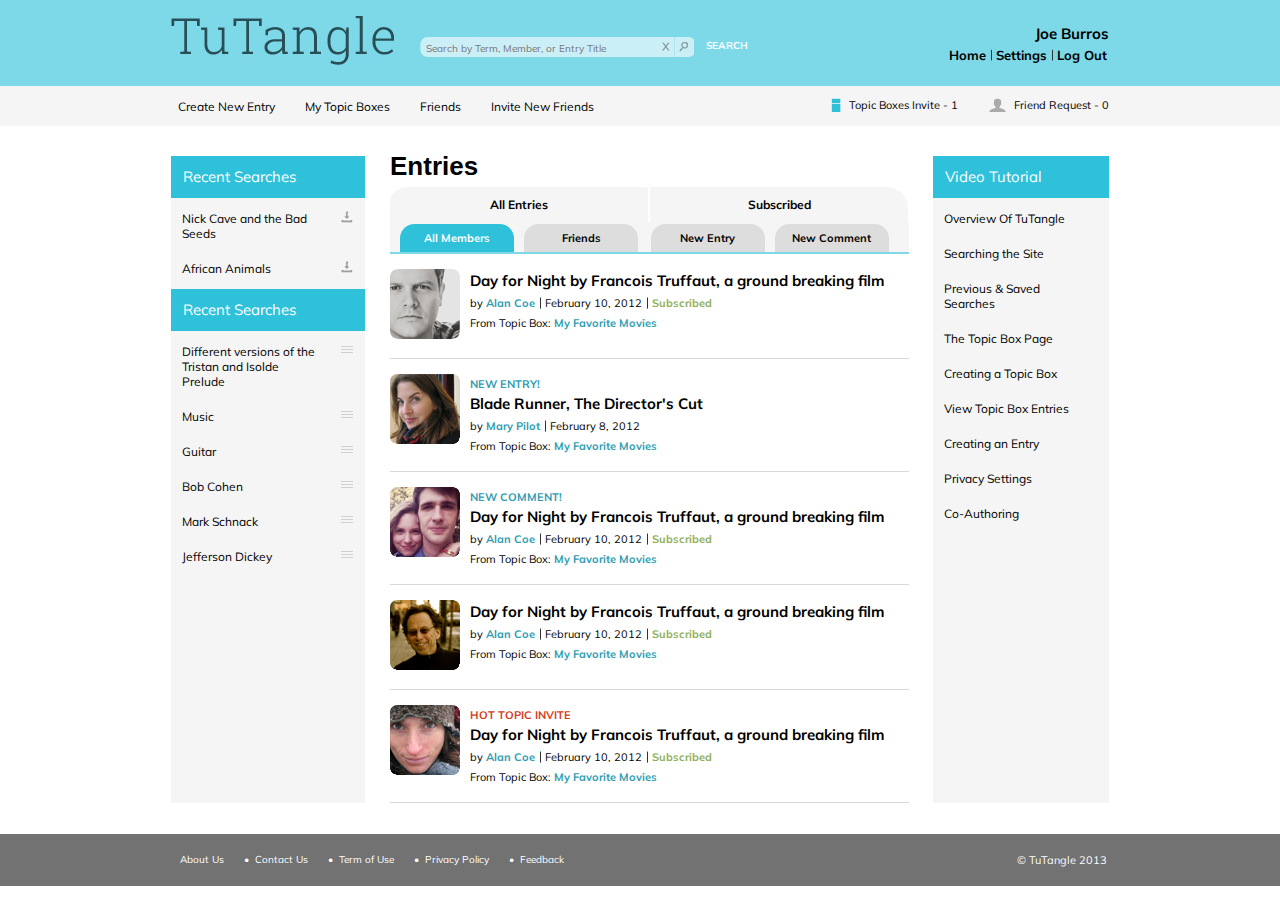
==== commit ff982f4b: "responsive/final" ====
--- a/design/Design-Assignment-1-1A-home-search-responsive/index.html
+++ b/design/Design-Assignment-1-1A-home-search-responsive/index.html
@@ -1,338 +1,307 @@
 <!DOCTYPE html>
-<html lang="en">
+<html>
 
 <head>
     <meta charset="UTF-8">
-    <meta http-equiv="X-UA-Compatible" content="IE=edge">
-    <meta name="viewport" content="width=device-width, initial-scale=1.0">
-    <link rel="stylesheet" href="./styles/reset.css">
-    <link rel="stylesheet" href="./styles/layout.css">
-    <link rel="stylesheet" href="./styles/style.css">
-    <link rel="stylesheet" href="./styles/media.css">
-    <link href="https://fonts.googleapis.com/css2?family=Mulish:wght@500&display=swap" rel="stylesheet">
-    <title>TuTangle Homepage Design</title>
+    <meta name="viewport" content="width=device-width, initial-scale=1">
+    <title>Tutangle</title>
+    <link rel="stylesheet" type="text/css" href="styles/reset.css">
+    <link rel="stylesheet" type="text/css" href="styles/layout.css">
+    <link rel="stylesheet" type="text/css" href="styles/style.css">
+    <link href="https://fonts.googleapis.com/css2?family=Mulish:wght@500&amp;display=swap" rel="stylesheet">
 </head>
 
 <body>
     <div class="whole-wrapper">
-
-        <!-- Header section -->
-        <div class="header">
-            <div class="container">
-                <div class="header-top">
-                    <div class="logo-wrapper float-left">
-                        <img src="./images/TuTangle-logo.png">
-                    </div>
-                    <div class="search-wrapper float-left">
-                        <input type="text" value="Search by Term, Member, or Entry Title">
-                        <button>Search</button>
-                    </div>
-                    <div class="user-nav float-right">
-                        <div class="username">
-                            <h2>Joe Burros</h2>
-                        </div>
-                        <ul>
-                            <li><a href="#" title="Home">Home</a></li>
-                            <li><a href="#" title="Settings">Settings</a></li>
-                            <li><a href="#" title="Logout">Logout</a></li>
-                        </ul>
+        <div class="header-wrapper">
+            <!--header part-->
+            <div class="header-top-overflow">
+                <div class="container">
+                    <div class="header-top-container  clearfix">
+                        <div class="logo-wrapper">
+                            <img src="images/logo.png" alt="logo of Tutangle">
+                        </div>
+                        <div class="search-wrapper">
+                            <form>
+                                <div class="search-input">
+                                    <input type="text" placeholder="Search by Term, Member, or Entry Title">
+
+                                </div>
+                                <div class="search-button">
+                                    <a href="#">SEARCH</a>
+                                </div>
+                            </form>
+                        </div>
+                        <div class="user-nav-info">
+                            <div class="user-name-wrapper">
+                                <div class="user-name">Joe Burros</div>
+                            </div>
+                            <div class="user-nav-wrapper">
+                                <div class="user-nav">
+                                    <ul>
+                                        <li><a href="#">Home</a></li>
+                                        <li><a href="#">Settings</a></li>
+                                        <li><a href="#">Log Out</a></li>
+                                    </ul>
+                                </div>
+                            </div>
+                        </div>
+                        <div class="menu">Menu
+                            <ul>
+                                <li><a href="#">Create New Entry</a></li>
+                                <li><a href="#">My Topic Boxes</a></li>
+                                <li><a href="#">Friends</a></li>
+                                <li><a href="#">Invite New Friends</a></li>
+                                <li><a href="#">Video Tutorial</a></li>
+                                <li><a href="#">Search</a></li>
+                                <li><a href="#">Settings</a></li>
+                                <li><a href="#">Log Out</a></li>
+                            </ul>
+                        </div>
                     </div>
                 </div>
             </div>
-            <div class="navbar">
+            <div class="header-bottom-overflow">
                 <div class="container">
-                    <ul class="nav-items float-left">
-                        <li><a href="#" title="Create New Entry">Create New Entry</a></li>
-                        <li><a href="#" title="My Topic Boxes">My Topic Boxes</a></li>
-                        <li><a href="#" title="Friends">Friends</a></li>
-                        <li><a href="#" title="Invite New Member">Invite New Member</a></li>
-                    </ul>
-                    <ul class="float-right user-notification">
-                        <li>
-                            <img src="./images/Topic-box.png" alt=""><span>Topic Boxes Invites - 2</span>
-                        </li>
-                        <li>
-                            <img src="./images/Friend-request.png" alt=""><span>Friend Requests - 0</span>
-                        </li>
-                    </ul>
+                    <div class="header-bottom-container  clearfix">
+                        <div class="user-options">
+                            <ul>
+                                <li><a href="#">Create New Entry</a></li>
+                                <li><a href="#">My Topic Boxes</a></li>
+                                <li><a href="#">Friends</a></li>
+                                <li><a href="#">Invite New Friends</a></li>
+                            </ul>
+                        </div>
+
+                        <div class="user-notification">
+                            <ul>
+                                <li class="enabled">Topic Boxes Invite - <span>1</span></li>
+                                <li>Friend Request - <span>0</span></li>
+                            </ul>
+                        </div>
+
+                    </div>
                 </div>
             </div>
         </div>
-
-        <!-- Main wrapper -->
-        <div class="main-wrapper container">
-
-            <!-- left sidebar -->
-            <div class="content float-left">
-                <div class="left-sidebar">
-                    <div class="rescent-search">
-                        <div class="list-heading">
-                            <h2>Recent Searches</h2>
-                        </div>
-                        <ul>
-                            <li class="clearfix">
-                                <span class="float-left"><a href="#" title="Nick Cave">Nick Cave and the <br>Bad Seeds</a></span>
-                                <span class="float-right">
-                                <a href="#"><img src="./images/download-icon.png" alt=""></a>
-                             </span>
-                            </li>
-                            <li class="clearfix">
-                                <span class="float-left"><a href="#" title="African Animals">African Animals</a></span>
-                                <span class="float-right">
-                                <a href="#"><img src="./images/download-icon.png" alt=""></a>
-                            </span>
-                            </li>
-                        </ul>
-                        <div class="list-heading">
-                            <div class="sidebar-container">
-                                <h2>Recent Searches</h2>
-                            </div>
-                        </div>
-                        <ul class="sidebar-container">
-                            <li class="clearfix">
-                                <span class="float-left">
-                                  <a href="#" title="Different Versions">Different versions of the Tristan Und Isolde Prelude</a>
-                                </span>
-                                <span class="float-right">
-                                  <img src="https://szan71.github.io/Leapfrog-Assignments/design/TuTangle%20Homepage%20Design/images/indexer.png" alt="">
-                                </span>
-                            </li>
-                            <li class="clearfix">
-                                <span class="float-left">
-                                  <a href="#" title="Music">Music</a>
-                                </span>
-                                <span class="float-right">
-                                  <img src="https://szan71.github.io/Leapfrog-Assignments/design/TuTangle%20Homepage%20Design/images/indexer.png" alt="">
-                                </span>
-                            </li>
-                            <li class="clearfix">
-                                <span class="float-left">
-                                    <a href="#" title="Guitar">Guitar</a>
-                                </span>
-                                <span class="float-right">
-                                  <img src="https://szan71.github.io/Leapfrog-Assignments/design/TuTangle%20Homepage%20Design/images/indexer.png" alt="">
-                                </span>
-                            </li>
-                            <li class="clearfix">
-                                <span class="float-left">
-                                  <a href="#" title="Bob Cohen">Bob Cohen</a>
-                                </span>
-                                <span class="float-right">
-                                  <img src="https://szan71.github.io/Leapfrog-Assignments/design/TuTangle%20Homepage%20Design/images/indexer.png" alt="">
-                                </span>
-                            </li>
-                            <li class="clearfix">
-                                <span class="float-left">
-                                  <a href="#" title="Mark Schnack">Mark Schnack</a>
-                                </span>
-                                <span class="float-right">
-                                  <img src="https://szan71.github.io/Leapfrog-Assignments/design/TuTangle%20Homepage%20Design/images/indexer.png" alt="">
-                                </span>
-                            </li>
-                            <li class="clearfix">
-                                <span class="float-left">
-                                  <a href="#" title="Jefferson Dickey">Jefferson Dickey</a>
-                                </span>
-                                <span class="float-right">
-                                  <img src="https://szan71.github.io/Leapfrog-Assignments/design/TuTangle%20Homepage%20Design/images/indexer.png" alt="">
-                                </span>
-                            </li>
-                        </ul>
-                    </div>
-                </div>
-            </div>
-
-            <!-- mid-content -->
-            <div class="article float-left">
-                <div class="mid-content">
-                    <h1>Entries</h1>
-                    <div class="entries">
-                        <div class="entries-nav clearfix">
-                            <div class="left-nav entries-nav-items float-left">
-                                <div class="heading">
-                                    <h5>All Entries</h5>
-                                </div>
-                                <div class="nav-link-container clearfix">
-                                    <div class="active nav-link float-left">
-                                        <div><a href="#" title="All Members">All Members</a></div>
+        <div class="body-wrapper">
+            <!--body part-->
+            <div class="container">
+                <div class="col3-left clearfix">
+                    <div class="left-container">
+                        <div class="recent-search-first">
+                            <div class="block-title">Recent Searches</div>
+                            <div class="recent-search box-list clearfix">
+                                <ul>
+                                    <li><a href="#">Nick Cave and the Bad Seeds</a>
+                                        <a href="#1"><img src="images/recent-option-image.png" alt="download image"></a>
+                                    </li>
+                                    <li><a href="#">African Animals</a>
+                                        <a href="#"><img src="images/recent-option-image.png" alt="download image"></a>
+                                    </li>
+                                </ul>
+                            </div>
+                        </div>
+                        <div class="recent-search-second  box-list">
+                            <div class="block-title">Recent Searches</div>
+                            <div class="recent-search clearfix">
+                                <ul>
+                                    <li><a href="#">Different versions of the Tristan and Isolde Prelude </a>
+                                        <a href="#"><img src="images/burger-menu.png" alt="burger menu "></a>
+                                    </li>
+                                    <li><a href="#">Music</a>
+                                        <a href="#"><img src="images/burger-menu.png" alt="burger menu "></a>
+                                    </li>
+                                    <li><a href="#">Guitar</a>
+                                        <a href="#"><img src="images/burger-menu.png" alt="burger menu "></a>
+                                    </li>
+                                    <li><a href="#">Bob Cohen</a>
+                                        <a href="#"><img src="images/burger-menu.png" alt="burger menu "></a>
+                                    </li>
+                                    <li><a href="#">Mark Schnack</a>
+                                        <a href="#"><img src="images/burger-menu.png" alt="burger menu "></a>
+                                    </li>
+                                    <li><a href="#">Jefferson Dickey</a>
+                                        <a href="#"><img src="images/burger-menu.png" alt="burger menu "></a>
+                                    </li>
+                                </ul>
+                            </div>
+                        </div>
+                    </div>
+                    <div class="right-container clearfix">
+                        <div class="main">
+                            <div class="main-heading">Entries</div>
+                            <div class="tab-division-holder clearfix">
+                                <div class="tab-wrapper">
+                                    <div class="tab-holder clearfix">
+                                        <div class="all-entries-wrapper">
+                                            <div class="tabs-heading all-entry-heading">All Entries</div>
+                                            <div class=" tabs all-entry-tabs clearfix">
+                                                <ul>
+                                                    <li class="active"><a href="#">All Members</a></li>
+                                                    <li><a href="#">Friends</a></li>
+                                                </ul>
+                                            </div>
+                                        </div>
+
+                                        <div class="subscribed-wrapper">
+                                            <div class="tabs-heading subscribed-heading">Subscribed</div>
+                                            <div class="tabs subscribed-tabs clearfix">
+                                                <ul>
+                                                    <li><a href="#">New Entry</a></li>
+                                                    <li><a href="#">New Comment</a></li>
+                                                </ul>
+                                            </div>
+                                        </div>
                                     </div>
-                                    <div class="nav-link float-right">
-                                        <div><a href="#" title="Friends">Friends</a></div>
+                                </div>
+                                <div class="tab-options-content">
+                                    <div class="all-members-wrapper">
+                                        <div class="user-news clearfix">
+                                            <div class="user">
+                                                <div class="frame">
+                                                    <img src="images/user-frame.png" alt="user image">
+                                                </div>
+                                                <div class="user-image">
+                                                    <img src="images/user1.png" alt="frame to make image round">
+                                                </div>
+                                            </div>
+
+                                            <div class="post-info">
+                                                <h2><a href="#">Day for Night by Francois Truffaut, a ground breaking film</a></h2>
+                                                <ul>
+                                                    <li>by <span><a href="#">Alan Coe</a></span></li>
+                                                    <li>February 10, 2012 </li>
+                                                    <li><a href="#">Subscribed</a></li>
+                                                </ul>
+                                                <p>From Topic Box: <span>My Favorite Movies </span></p>
+                                            </div>
+                                        </div>
+                                        <div class="user-news clearfix">
+                                            <div class="user">
+                                                <div class="frame">
+                                                    <img src="images/user-frame.png" alt="user image">
+                                                </div>
+                                                <div class="user-image">
+                                                    <img src="images/user2.png" alt="frame to make image round">
+                                                </div>
+                                            </div>
+
+                                            <div class="post-info">
+                                                <span class="entry">NEW ENTRY!</span>
+                                                <h2><a>Blade Runner, The Director's Cut</a></h2>
+                                                <ul>
+                                                    <li>by <span><a href="#">Mary Pilot</a></span></li>
+                                                    <li>February 8, 2012</li>
+                                                </ul>
+                                                <p>From Topic Box: <span>My Favorite Movies</span></p>
+                                            </div>
+                                        </div>
+                                        <div class="user-news clearfix">
+                                            <div class="user">
+                                                <div class="frame">
+                                                    <img src="images/user-frame.png" alt="user image">
+                                                </div>
+                                                <div class="user-image">
+                                                    <img src="images/user3.png" alt="frame to make image round">
+                                                </div>
+                                            </div>
+
+                                            <div class="post-info">
+                                                <span class="comment">NEW COMMENT!</span>
+                                                <h2><a>Day for Night by Francois Truffaut, a ground breaking film</a></h2>
+                                                <ul>
+                                                    <li>by <span><a>Alan Coe</a></span></li>
+                                                    <li>February 10, 2012</li>
+                                                    <li><a href="#">Subscribed</a></li>
+                                                </ul>
+                                                <p>From Topic Box: <span>My Favorite Movies</span></p>
+                                            </div>
+                                        </div>
+                                        <div class="user-news clearfix">
+                                            <div class="user">
+                                                <div class="frame">
+                                                    <img src="images/user-frame.png" alt="user image">
+                                                </div>
+                                                <div class="user-image">
+                                                    <img src="images/user4.png" alt="frame to make image round">
+                                                </div>
+                                            </div>
+
+                                            <div class="post-info">
+                                                <h2><a>Day for Night by Francois Truffaut, a ground breaking film</a></h2>
+                                                <ul>
+                                                    <li>by <span><a>Alan Coe</a></span></li>
+                                                    <li>February 10, 2012</li>
+                                                    <li><a href="#">Subscribed</a></li>
+                                                </ul>
+                                                <p>From Topic Box: <span>My Favorite Movies</span></p>
+                                            </div>
+                                        </div>
+                                        <div class="user-news clearfix">
+                                            <div class="user">
+                                                <div class="frame">
+                                                    <img src="images/user-frame.png" alt="user image">
+                                                </div>
+                                                <div class="user-image">
+                                                    <img src="images/user5.png" alt="frame to make image round">
+                                                </div>
+                                            </div>
+
+                                            <div class="post-info">
+                                                <span class="hot-invite">HOT TOPIC INVITE</span>
+                                                <h2><a>Day for Night by Francois Truffaut, a ground breaking film</a></h2>
+                                                <ul>
+                                                    <li>by <span><a>Alan Coe</a></span></li>
+                                                    <li>February 10, 2012</li>
+                                                    <li><a href="#">Subscribed</a></li>
+                                                </ul>
+                                                <p>From Topic Box: <span>My Favorite Movies</span></p>
+                                            </div>
+                                        </div>
                                     </div>
                                 </div>
                             </div>
-                            <div class="right-nav entries-nav-items float-right">
-                                <div class="heading">
-                                    <h5>Subscribed</h5>
-                                </div>
-                                <div class="nav-link-container clearfix">
-                                    <div class="nav-link float-left">
-                                        <div><a href="#" title="New Entries">New Entries</a></div>
-                                    </div>
-                                    <div class="nav-link float-right">
-                                        <div><a href="#" title="New Comments">New Comments</a></div>
-                                    </div>
-                                </div>
-                            </div>
-                        </div>
-                    </div>
-
-                    <div class="posts">
-                        <div class="post clearfix">
-                            <div class="float-left">
-                                <img src="https://szan71.github.io/Leapfrog-Assignments/design/TuTangle%20Homepage%20Design/images/Alan_Coe.png" alt="">
-                            </div>
-                            <div class="float-left">
-                                <h2>
-                                    <a href="#" title="Day for Night">
-                              Day for Night by Francois Truffaut, a ground breaking film
-                            </a>
-                                </h2>
-                                <p>
-                                    by <a href="#" title="Alan Coe"><span class="blue">Alan Coe</span></a> | February 10, 2012 | <span class="green">subscribed</span>
-                                </p>
-                                <p>
-                                    From Topic Box:
-                                    <a href="#" title="My Favourite Movies"><span class="blue">My Favourite Movies</span></a>
-                                </p>
-                            </div>
-                        </div>
-                    </div>
-
-                    <div class="post clearfix">
-                        <div class="float-left">
-                            <img src="https://szan71.github.io/Leapfrog-Assignments/design/TuTangle%20Homepage%20Design/images/Mary_Pilot.png" alt="">
-                        </div>
-                        <div class="float-left">
-                            <p class="blue">NEW ENTRY!</p>
-                            <h2>
-                                <a href="#" title="Blade Runner">
-                          Blade Runner, The Director's Cut
-                        </a>
-                            </h2>
-                            <p>
-                                by <a href="#" title="Mary Pilot"><span class="blue">Mary Pilot</span></a> | February 8, 2012
-                            </p>
-                            <p>
-                                From Topic Box:
-                                <a href="#" title="Behind the scene"><span class="blue">Behind the Scene</span></a>
-                            </p>
-                        </div>
-                    </div>
-
-                    <div class="post clearfix">
-                        <div class="float-left">
-                            <img src="https://szan71.github.io/Leapfrog-Assignments/design/TuTangle%20Homepage%20Design/images/Jim_Roy.png" alt="">
-                        </div>
-                        <div class="float-left">
-                            <p class="blue">NEW COMMENT!</p>
-                            <h2>
-                                <a href="#" title="The best french restaurant">
-                          The Best French Restaurant in Chicago?
-                        </a>
-                            </h2>
-                            <p>
-                                by <a href="#" title="Jim Roy"><span class="blue">Jim Roy</span></a> | February 7, 2012
-                            </p>
-                            <p>
-                                From Topic Box:
-                                <a href="#" title="Chicago Restaurant Reviews"><span class="blue">Chicago Restaurants
-                            Reviews</span></a>
-                            </p>
-                        </div>
-                    </div>
-
-                    <div class="post clearfix">
-                        <div class="float-left">
-                            <img src="https://szan71.github.io/Leapfrog-Assignments/design/TuTangle%20Homepage%20Design/images/John-Peter-Moise.png" alt="">
-                        </div>
-                        <div class="float-left">
-                            <h2>
-                                <a href="#" title="The meaning of night">
-                          The Meaning of Night, a Dark Book but incredibly well
-                          written
-                        </a>
-                            </h2>
-                            <p>
-                                by <a href="#" title="John Peter Moise"><span class="blue">John Peter Moise</span></a> | February 7, 2012 |
-                                <span class="green">Subscribed</span>
-                            </p>
-                            <p>
-                                From Topic Box:
-                                <a href="#" title="Books read and Books to read"><span class="blue">Books read & Books to
-                            Read</span></a>
-                            </p>
-                        </div>
-                    </div>
-
-                    <div class="post clearfix">
-                        <div class="float-left">
-                            <img src="https://szan71.github.io/Leapfrog-Assignments/design/TuTangle%20Homepage%20Design/images/Marianne_Gig.png" alt="">
-                        </div>
-                        <div class="float-left">
-                            <p class="red">TOPIC BOX INVITE!</p>
-                            <h2>
-                                <a href="#" title="Pea Pesto">
-                          Pea Pesto
-                        </a>
-                            </h2>
-                            <p>
-                                by <a href="#" title="Marianne Gig"><span class="blue">Marianne Gig</span></a> | February 7, 2012
-                            </p>
-                            <p>
-                                From Topic Box:
-                                <a href="#" title="Favourite Recipies"><span class="blue">Favourite Recipies</span></a>
-                            </p>
-                        </div>
-                    </div>
-
-                </div>
-            </div>
-
-            <!-- right-sidebar -->
-            <div class="content float-left">
-                <div class="right-sidebar float-right">
-                    <div class="list-heading">
-                        <h2>Video Tutorials</h2>
-                    </div>
-                    <ul>
-                        <li><a href="#" title="Overview of TuTangle">Overview of TuTangle</a></li>
-                        <li><a href="#" title="Searching the Site">Searching the Site</a></li>
-                        <li><a href="#" title="Previous & Saved Searches">Previous & Saved Searches</a></li>
-                        <li><a href="#" title="The Topic Box Page">The Topic Box Page</a></li>
-                        <li><a href="#" title="Creating a Topic Box">Creating a Topic Box</a></li>
-                        <li><a href="#" title="View Topic Box Entries">View Topic Box Entries</a></li>
-                        <li><a href="#" title="Creating an Entry">Creating an Entry</a></li>
-                        <li><a href="#" title="Privacy Settings">Privacy Settings</a></li>
-                        <li><a href="#" title="Co-Authoring">Co-Authoring</a></li>
-                    </ul>
-                </div>
-            </div>
-
-
-        </div>
-
-        <!-- Footer section -->
-        <div class="footer">
-            <div class="container clearfix">
-                <div class="float-left">
-                    <ul>
-                        <li class='link'><a href="#" title="About Us">About Us</a><span class="dots">•</span></li>
-                        <li class='link'><a href="#" title="Contact Us">Contact Us</a><span class="dots">•</span></li>
-                        <li class='link'><a href="#" title="Terms of Use">Terms of Use</a><span class="dots">•</span></li>
-                        <li class='link'><a href="#" title="Privacy Policy">Privacy Policy</a><span class="dots">•</span></li>
-                        <li class='link'><a href="#" title="Feedback">Feedback</a></li>
-                    </ul>
-                </div>
-                <div class="float-right">
-                    &copy; TuTangle 2013
+
+                        </div>
+                        <div class="col3-inner-right">
+                            <div class="block-title">Video Tutorial</div>
+                            <div class="list-video-tutorial box-list">
+                                <ul>
+                                    <li><a href="">Overview Of TuTangle</a></li>
+                                    <li><a href="">Searching the Site</a></li>
+                                    <li><a href="">Previous &amp; Saved Searches</a></li>
+                                    <li><a href="">The Topic Box Page</a></li>
+                                    <li><a href="">Creating a Topic Box</a></li>
+                                    <li><a href="">View Topic Box Entries</a></li>
+                                    <li><a href="">Creating an Entry</a></li>
+                                    <li><a href="">Privacy Settings</a></li>
+                                    <li><a href="">Co-Authoring</a></li>
+                                </ul>
+                            </div>
+                        </div>
+                    </div>
                 </div>
             </div>
         </div>
-
-
+        <div class="footer-wrapper">
+            <!--footer part-->
+            <div class="container">
+                <div class="footer-container clearfix">
+                    <div class="footer-nav">
+                        <ul>
+                            <li><a href="#">About Us</a></li>
+                            <li><a href="#">Contact Us</a></li>
+                            <li><a href="#">Term of Use</a></li>
+                            <li><a href="#">Privacy Policy</a></li>
+                            <li><a href="#">Feedback</a></li>
+                        </ul>
+                    </div>
+                    <div class="copyright">&copy; TuTangle 2013</div>
+                </div>
+            </div>
+        </div>
     </div>
-
 </body>
 
 </html>--- a/design/Design-Assignment-1-1A-home-search-responsive/styles/layout.css
+++ b/design/Design-Assignment-1-1A-home-search-responsive/styles/layout.css
@@ -1,126 +1,223 @@
 .whole-wrapper {
     width: 100%;
-    min-width: 1008px;
-}
-
-.header {
+}
+
+.header-top-overflow {
     background-color: #7dd9e8;
-}
-
-.container {
-    width: 939px;
-    margin: 0 auto;
-}
-
-.header-top {
-    /* height: 85px; */
-    padding-bottom: 85px;
-}
-
-.container {
-    width: 939px;
-    margin: 0 auto;
-}
-
-.header-bottom {
-    width: 100%;
-}
-
-.navbar {
-    width: 100%;
-    background: #f5f5f5;
-    float: left;
-    padding-bottom: 7px;
-    margin-top: -4px;
-}
-
-.main-wrapper {
-    /* height: 605px; */
-    padding-bottom: 605px;
-    margin-top: 65px;
-}
-
-.footer {
-    margin-top: 30px;
+    width: 100%;
+}
+
+.header-top-container {
+    position: relative;
+    padding: 16px 0px 15px 0px;
+}
+
+.logo-wrapper {
+    float: left;
+    width: 223px;
+    height: 49px;
+}
+
+.search-wrapper {
+    width: 35.8208955224%;
+    float: left;
+    padding: 20px 24px 9px 24px;
+}
+
+.search-button {
+    background: url(../images/search-button.png) no-repeat;
+    width: 53px;
+    margin-left: 4px;
+    float: left;
+}
+
+.user-nav-info {
+    width: 21.3219616205%;
+    float: right;
+    padding: 8px 0px;
+    font-weight: bold;
+}
+
+.user-name {
+    float: right;
+    display: table;
+    font-size: 15px;
+    line-height: 20px;
+    margin: 0px 0px 3px 0px;
+}
+
+.user-nav {
+    float: right;
+    line-height: 15px;
+    margin-right: -3px;
+}
+
+.menu {
+    display: none;
+}
+
+.header-bottom-overflow {
+    background-color: #f5f5f5;
+}
+
+.header-bottom-container {
+    padding: 12px 0px;
+}
+
+.user-options {
+    float: left;
+    line-height: 15px;
+    margin-left: -8px;
+}
+
+.user-notification {
+    float: right;
+}
+
+.body-wrapper {
+    padding: 30px 0px 31px 0px;
+}
+
+.col3-left {
+    background-image: url("../images/body-background-repeat.png");
+    background-repeat: repeat-y;
+}
+
+.left-container {
+    width: 20.6823027719%;
+    float: left;
+}
+
+.recent-search {
+    padding: 3px 0px;
+}
+
+.right-container {
+    width: 76.6524520256%;
+    float: right;
+}
+
+.main {
+    width: 72.1448467967%;
+    float: left;
+    padding: 0px 0px;
+}
+
+.col3-inner-right {
+    width: 24.5125348189%;
+    float: right;
+}
+
+.tab-wrapper {
+    background-image: url("../images/main-back-image.png");
+    background-repeat: no-repeat;
+    width: 100%;
+}
+
+.tabs-heading {
+    font-size: 12px;
+    text-align: center;
+    padding: 10px 0px;
+    font-weight: bold;
+}
+
+.tabs {
+    width: 100%;
+    padding: 2px 5px 0px 5px;
+    background-color: #f5f5f5;
+}
+
+.all-entries-wrapper {
+    float: left;
+}
+
+.subscribed-wrapper {
+    float: right;
+}
+
+.all-entry-tabs {
+    float: left;
+}
+
+.subscribed-tabs {
+    float: right;
+}
+
+.tab-options-content {
+    border-top: 2px solid #7dd9e8;
+}
+
+.user-news {
+    padding: 15px 0px;
+    border-bottom: 1px solid #d8d8d8;
+    position: relative;
+    font-size: 14px;
+}
+
+.user {
+    float: left;
+}
+
+.post-info {
+    width: 82.6254826255%;
+    float: left;
+    padding: 0px 10px;
+}
+
+.frame {
+    width: 70px;
+    position: absolute;
+}
+
+.user-image {
+    width: 70px;
+}
+
+.list-video-tutorial {
+    padding: 3px 0px;
+}
+
+.footer-wrapper {
+    width: 100%;
     background-color: #727272;
-    color: #f5f5f5;
-    padding: 18px 0px;
-}
-
-@media screen and (max-width: 1002px) {
-    .header {
-        position: relative;
-    }
-    .search-wrapper {
-        display: none;
-    }
-    .user-nav {
-        width: 10%;
-        position: absolute;
-        background: url(../images/hamburger-icon.svg);
-        background-size: 50px;
-        background-repeat: no-repeat;
-        height: 25px;
-        margin: 16px -34px 0px 0px;
-        left: 270px;
-    }
-    .user-nav h2 {
-        display: none;
-    }
-    .user-nav ul {
-        display: none;
-    }
-    .content .left-sidebar {
-        display: none;
-    }
-    .content {
-        margin-left: 225px;
-    }
-    .article .mid-content {
-        width: 140%;
-    }
-    /* .left-nav {
-        width: 36%;
-    } */
-}
-
-@media screen and (max-width: 400px) {
-    .container {
-        margin: 0px auto;
-    }
-    .logo-wrapper {
-        padding-left: 280px;
-    }
-    .content {
-        display: none;
-    }
-    .user-nav {
-        width: 10%;
-        background: url(../images/hamburger-icon.svg);
-        background-size: 50px;
-        background-repeat: no-repeat;
-        height: 25px;
-        margin: 20px 134px -6px 70px;
-        left: 495px;
-        margin-left: 55px;
-    }
-    .user-nav h2 {
-        display: none;
-    }
-    .user-nav ul {
-        display: none;
-    }
-    .article {
-        width: 100%;
-    }
-    .article .mid-content {
-        padding-top: 30px;
-        width: 98%;
-    }
-    .user-notification {
-        float: none;
-    }
-    .navbar {
-        display: none;
-    }
+}
+
+.footer-nav {
+    float: left;
+    color: #fff;
+    padding: 19px 2px;
+}
+
+.footer-nav ul {
+    list-style: none;
+    margin: 0px;
+    padding: 0px;
+}
+
+.footer-nav ul li {
+    width: auto;
+    float: left;
+    padding: 0px 7px;
+    font-size: 10px;
+}
+
+.footer-nav ul li a {
+    color: #fff;
+}
+
+.footer-nav ul li::before {
+    content: "\2022";
+    padding: 0px 6px;
+}
+
+.footer-nav ul li:first-child::before {
+    content: "";
+    padding: 0px;
+}
+
+.copyright {
+    color: #fff;
+    float: right;
+    padding: 19px 2px;
+    font-size: 11px;
 }--- a/design/Design-Assignment-1-1A-home-search-responsive/styles/style.css
+++ b/design/Design-Assignment-1-1A-home-search-responsive/styles/style.css
@@ -1,267 +1,402 @@
-.logo-wrapper {
-    width: 25%;
-}
-
-.search-wrapper {
-    width: 52%;
-    padding-top: 32px;
-    padding-left: 10px;
-}
-
-.search-wrapper input {
-    width: 262px;
-    height: 30px;
-    border: none;
-    background: url('../images/Search-box.png');
-    background-repeat: no-repeat;
-    background-position: center;
-    color: #869497;
-    padding-left: 15px;
+.search-input {
+    background: url(../images/Search-box.png) no-repeat;
+    width: 276px;
+    float: left;
+}
+
+.search-input input {
+    width: 239px;
+    background-color: transparent;
+    border: 0 solid;
+    padding: 3px 8px;
     font-size: 10px;
 }
 
-.search-wrapper button {
-    width: 55px;
-    height: 24px;
-    font-weight: bold;
-    border: none;
+.search-input input:focus {
+    outline: none;
+}
+
+.search-button a {
     font-size: 10px;
-    color: white;
-    background: url(../images/Search-button.png);
-    background-repeat: no-repeat;
-    background-position: center;
-}
-
-.user-nav {
-    width: 20%
-}
-
-.user-nav {
-    text-align: right;
-    padding-top: 30px;
+    color: #fff;
+    padding: 3px 5px 5px 8px;
+    display: block;
+    font-weight: bold;
+}
+
+.user-nav ul {
+    list-style: none;
+    margin: 0px;
+    padding: 0px;
 }
 
 .user-nav ul li {
-    display: inline-block;
-    border-right: 2px solid black;
-    padding: 0px 7px;
-}
-
-.user-nav ul li:last-child {
-    border: none;
-    padding: 0;
-}
-
-.navbar ul li {
-    display: inline-block;
-}
-
-.nav-items li {
-    margin-right: 26px;
-    margin-left: 11px;
-    padding-top: 10px;
-}
-
-.navbar .user-notification {
-    font-size: 11px;
-    margin-top: 10px;
-}
-
-.user-notification li {
+    width: auto;
+    float: left;
+    padding: 0px 5px;
+}
+
+.user-nav ul li a {
+    font-size: 13px;
+}
+
+.user-nav ul li+li {
+    background: url(../images/pipe-sign.png) 0 50%;
+    background-repeat: no-repeat;
+}
+
+.usernav ul:last-child {
+    padding: 0px 0px 0px 5px;
+}
+
+.user-options ul {
+    list-style: none;
     margin: 0;
-}
-
-.user-notification li:first-child {
-    margin-right: 30px;
-}
-
-.user-notification img {
-    margin-right: 5px;
-}
-
-.user-notification span {
-    position: relative;
-    bottom: 5px;
-}
-
-.content {
-    width: 24%;
-}
-
-.left-sidebar {
-    width: 195px;
-    background-color: #f5f5f5;
-    padding-bottom: 196px;
-}
-
-.left-sidebar li span:first-child {
-    width: 152px;
-}
-
-.list-heading {
-    color: #ffffff;
-    background-color: #2fc1da;
-    padding: 12px 0px;
-}
-
-.list-heading h2 {
-    font-size: 14px;
-    margin-left: 13px;
-}
-
-.mid-content {
-    padding-top: 2px
-}
-
-
-/* .article {
-    width: 52%;
-} */
-
-.entries-nav {
-    width: 100%;
-    border-bottom: 2px solid #2fc1da;
-}
-
-.entries-nav-items {
-    position: relative;
-}
-
-.entries-nav-items .heading {
+    padding: 0px;
+}
+
+.user-options ul li {
+    float: left;
+    margin: auto;
+    padding: 0px 15px;
+}
+
+.user-options ul li a {
+    font-size: 12px;
+}
+
+.user-notification ul {
+    list-style: none;
+    margin: 0px;
+}
+
+.user-notification ul li {
+    float: left;
+    width: auto;
+}
+
+.user-notification ul li:active {
+    color: #000;
+}
+
+.user-notification ul li:first-child {
+    background-image: url("../images/topic-box-image.png");
+    background-repeat: no-repeat;
+    padding-left: 18px;
+    margin-right: 31px;
+}
+
+.user-notification ul li:last-child {
+    background-image: url("../images/friend-request-image.png");
+    background-repeat: no-repeat;
+    padding-left: 25px;
+}
+
+.user-notification ul li.enabled {
+    color: #000;
+}
+
+.user-notification ul li {
+    font-size: 11px;
+}
+
+.box-list ul {
+    list-style: none;
+    font-size: 12px;
+}
+
+.box-list ul li {
+    width: 97.4226804124%;
+    padding: 0px 2.5px;
+    display: table;
+    content: "";
+}
+
+.box-list ul li:hover {
+    background-color: #fff;
+}
+
+.recent-search ul li a:first-child {
+    float: left;
+    width: 137px;
+    padding: 10px 8.5px;
+}
+
+.recent-search ul li a:last-child img {
+    float: right;
+    padding: 10px;
+}
+
+.main-heading {
+    font-size: 26px;
+    font-weight: bold;
+    line-height: 0px;
+    margin-bottom: 12px;
+    padding: 10px 0px 9px 0px;
+    font-family: 'Arial';
+}
+
+.tabs ul {
+    list-style: none;
+    margin: 0px;
+    padding: 0px;
+}
+
+.tabs ul li {
+    width: 110px;
+    float: left;
+    margin: 0px 5px;
+    padding: 0px 2px;
+    background-image: url("../images/inactive-body-tab.png");
+    background-repeat: no-repeat;
+    font-size: 11px;
+}
+
+.tabs ul .active {
+    background-image: url("../images/active-body-tab.png");
+    background-repeat: no-repeat;
+    font-size: 11px;
+}
+
+.tabs ul li a {
+    display: block;
     text-align: center;
-    margin-top: 9px;
-}
-
-.left-nav {
-    width: 50%;
-    height: 66px;
-    background: url('https://szan71.github.io/Leapfrog-Assignments/design/TuTangle%20Homepage%20Design/images/round-corner-left.png');
-}
-
-.right-nav {
-    width: 50%;
-    height: 66px;
-    background: url('https://szan71.github.io/Leapfrog-Assignments/design/TuTangle%20Homepage%20Design/images/round-corner-right.png');
-}
-
-.nav-link-container {
-    width: 97%;
-    height: 28px;
-    position: absolute;
-    bottom: 0;
-    left: 4px;
-}
-
-.nav-link {
-    width: 115px;
-    height: 28px;
-    background: url('https://szan71.github.io/Leapfrog-Assignments/design/TuTangle%20Homepage%20Design/images/button_grey.png');
-    font-weight: bold;
-    position: relative;
-    background-repeat: no-repeat;
-}
-
-.nav-link:hover {
-    cursor: pointer;
-    color: white;
-    background: url('https://szan71.github.io/Leapfrog-Assignments/design/TuTangle%20Homepage%20Design/images/button_blue.png');
-    background-repeat: no-repeat;
-}
-
-.nav-link-container .active {
-    background: url('https://szan71.github.io/Leapfrog-Assignments/design/TuTangle%20Homepage%20Design/images/button_blue.png');
-    color: #ffffff;
-}
-
-.nav-link-container a {
-    color: #000000;
-    text-decoration: none;
-}
-
-.nav-link-container .active a {
-    color: #ffffff;
-    text-decoration: none;
-}
-
-.nav-link div {
-    margin-top: 9px;
-    text-align: center;
-    font-size: 11px;
-}
-
-.right-sidebar {
-    width: 195px;
-    background-color: #f5f5f5;
-    padding-bottom: 238px;
-}
-
-.content ul li:hover {
-    cursor: pointer;
-    background-color: #ffffff;
-}
-
-.main-wrapper ul li {
-    list-style: none;
-    padding: 10px 13px;
-}
-
-.post {
-    width: 100%;
-    height: 72px;
-    padding: 14px 0px;
-    border-bottom: 1px solid #d8d8d8;
-}
-
-.post a {
-    text-decoration: none;
-    color: #000000;
-}
-
-.post a:hover {
-    border-bottom: 1px solid #000000;
-}
-
-.post div:first-child {
-    margin-right: 8px;
-}
-
-.post p {
-    font-size: 11px;
-    margin: 2px 0px;
-}
-
-.post h2:hover {
-    cursor: pointer;
-}
-
-.footer {
-    font-size: 10px;
-}
-
-.footer ul li {
-    display: inline-block;
-}
-
-.dots {
-    margin: 0px 7px;
-}
-
-.footer {
-    font-size: 10px;
-}
-
-.footer ul li {
-    display: inline-block;
-}
-
-.dots {
-    margin: 0px 7px;
-}
-
-.footer a {
-    color: #ffffff;
-}
-
-.footer a:hover {
-    border-bottom: 1px solid #ffffff;
+}
+
+.tabs ul .active a {
+    color: #fff;
+    display: block;
+}
+
+.tabs ul li a {
+    line-height: 28px;
+    font-weight: bold;
+}
+
+.tabs ul li:hover {
+    background-image: url("../images/active-body-tab.png");
+    background-repeat: no-repeat;
+    color: #fff;
+    font-size: 11px;
+}
+
+.tabs ul li:hover a {
+    color: #fff;
+}
+
+.post-info h2 {
+    font-size: 15px;
+    line-height: 24px;
+    font-weight: bold;
+}
+
+.post-info ul {
+    list-style: none;
+    margin: 0px;
+    padding: 0px;
+    display: table;
+    font-size: 11px;
+    line-height: 20px;
+}
+
+.post-info ul li {
+    float: left;
+    padding: 0px 5px;
+    font-size: 11px;
+}
+
+.list-video-tutorial {
+    padding-right: 10px;
+}
+
+.post-info ul li:first-child {
+    padding: 0px 5px 0px 0px;
+}
+
+.post-info ul li+li {
+    background: url(../images/pipe-sign.png) 0 50%;
+    background-repeat: no-repeat;
+}
+
+.post-info ul li a {
+    color: #2f9eb1;
+    font-weight: bold;
+}
+
+.post-info ul li:last-child {
+    padding: 0px 0px 0px 5px;
+}
+
+.post-info ul li:last-child a {
+    color: #8fb057;
+}
+
+.post-info p {
+    font-size: 11px;
+    line-height: 20px;
+}
+
+.post-info p span {
+    color: #2f9eb1;
+    font-weight: bold;
+}
+
+.entry {
+    font-size: 11px;
+    line-height: 11px;
+    font-size: 11px;
+    font-weight: bold;
+    line-height: 11px;
+    color: #309db2;
+}
+
+.comment {
+    font-size: 11px;
+    font-weight: bold;
+    line-height: 11px;
+    color: #309db2;
+}
+
+.hot-invite {
+    font-size: 11px;
+    font-weight: bold;
+    line-height: 11px;
+    color: #d43e1b;
+}
+
+.list-video-tutorial ul li {
+    width: 87.5%;
+    padding: 10px 6.81818181818%;
+}
+
+.list-video-tutorial ul li a {
+    display: block;
+}
+
+@media screen and (max-width:1002px) {
+    .search-wrapper {
+        display: none;
+    }
+    .user-nav-info {
+        width: auto;
+    }
+    .user-options {
+        display: none;
+    }
+    .col3-left {
+        background-image: none;
+    }
+    .left-container {
+        display: none;
+    }
+    .right-container {
+        width: 100%;
+        float: none;
+        margin: 0px auto;
+    }
+    .tab-holder {
+        background-color: #f2f2f2;
+    }
+    .tab-wrapper {
+        background-image: none;
+    }
+    .tabs {
+        background: none;
+        padding: 2px 0px 0px 0px;
+    }
+    .post-info {
+        padding: 0px 1%;
+    }
+    .footer-wrapper {
+        position: absolute;
+        bottom: 0px;
+    }
+}
+
+@media screen and (max-width: 760px) {
+    .logo-wrapper {
+        float: none;
+        margin: 0px auto;
+    }
+    .menu {
+        display: none;
+    }
+    .user-notification {
+        float: none;
+    }
+    .user-notification ul {
+        display: table;
+        content: "";
+        float: right;
+    }
+    .user-nav-info {
+        display: none;
+    }
+    .main {
+        width: 100%;
+    }
+    .post-info {
+        float: right;
+        margin: 0px auto;
+        padding: 0px 10px;
+    }
+    .col3-inner-right {
+        display: none;
+    }
+    .footer-wrapper {
+        position: static;
+    }
+}
+
+@media screen and (max-width: 400px) {
+    .tabs {
+        width: 90%;
+        margin: 0px auto;
+    }
+    .tabs ul {
+        display: table;
+        content: "";
+        margin: 0px auto;
+    }
+    .tabs ul li:last-child {
+        float: right;
+    }
+    .all-entries-wrapper {
+        width: 100%;
+        margin: 0px auto;
+    }
+    .subscribed-wrapper {
+        width: 100%;
+        margin: 0px auto;
+        border-top: 2px solid #7dd9e8;
+    }
+    .all-entry-tabs {
+        float: none;
+    }
+    .subscribed-tabs {
+        float: none;
+    }
+    .user {
+        float: none;
+    }
+    .frame,
+    .user-image {
+        margin: 0px auto;
+    }
+    .post-info {
+        float: none;
+        text-align: center;
+    }
+    .post-info ul {
+        margin: 0px auto;
+    }
+    .post-info ul li {
+        float: none;
+    }
+    .post-info ul li+li {
+        background-image: none;
+    }
+    .footer-nav {
+        display: none;
+    }
 }